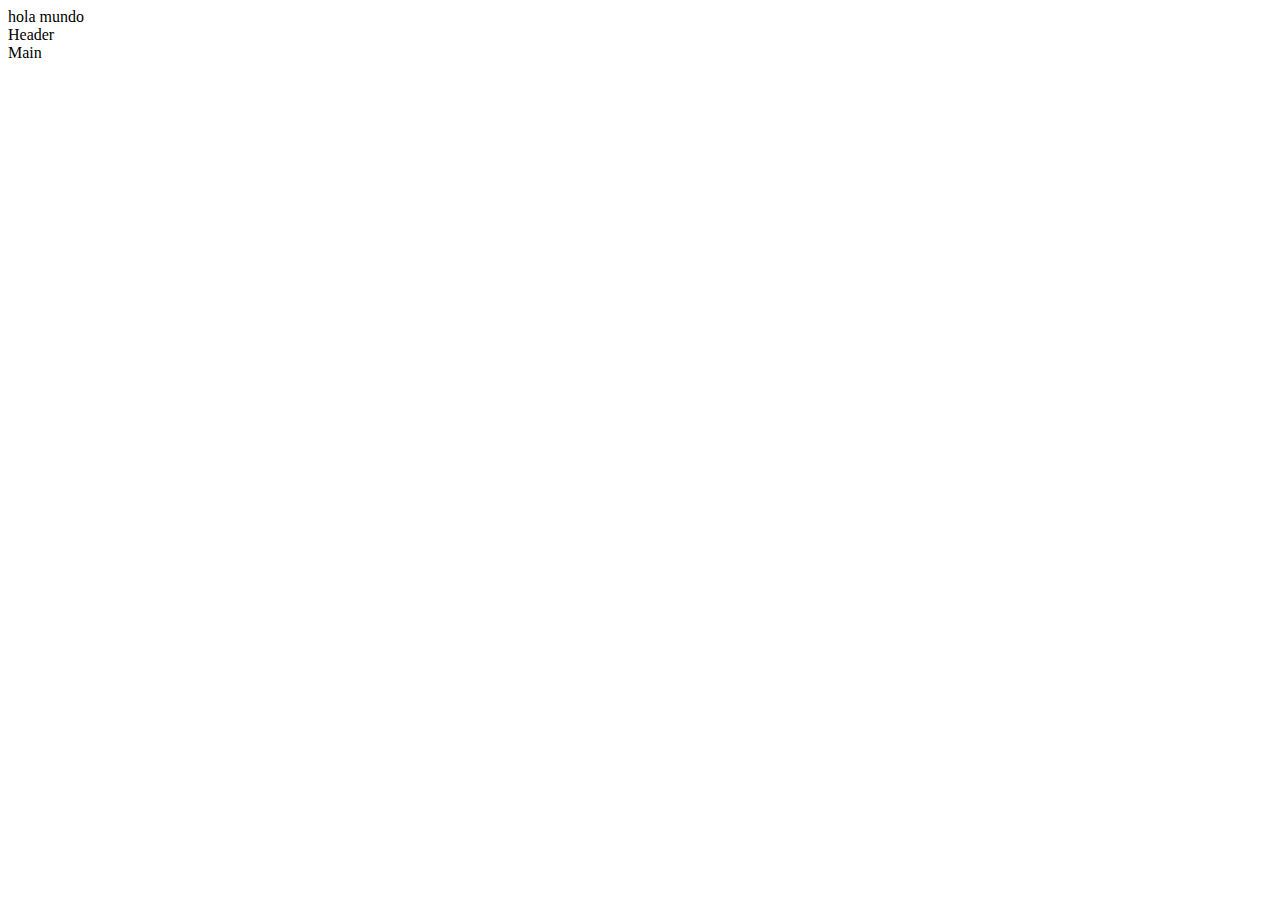
==== docs/index.html @ 6add067d "Head HTML ok" ====
<!DOCTYPE html>
<html lang="es">
    
    <head>
        <meta charset="UTF-8">
        <title>Anonymous proxy</title>
        <meta name="viewport" content="width=device-width, initial-scale=1">
        <link href="https://fonts.googleapis.com/css?family=Roboto" rel="stylesheet">
        <link rel="stylesheet" href="assets/scss/main.scss">
    </head>
    
    <body>
        <div class="page">hola mundo
            <header class="page__header">Header</header>
            <main class="page__main">Main</main>
        </div>
    </body>

</html>
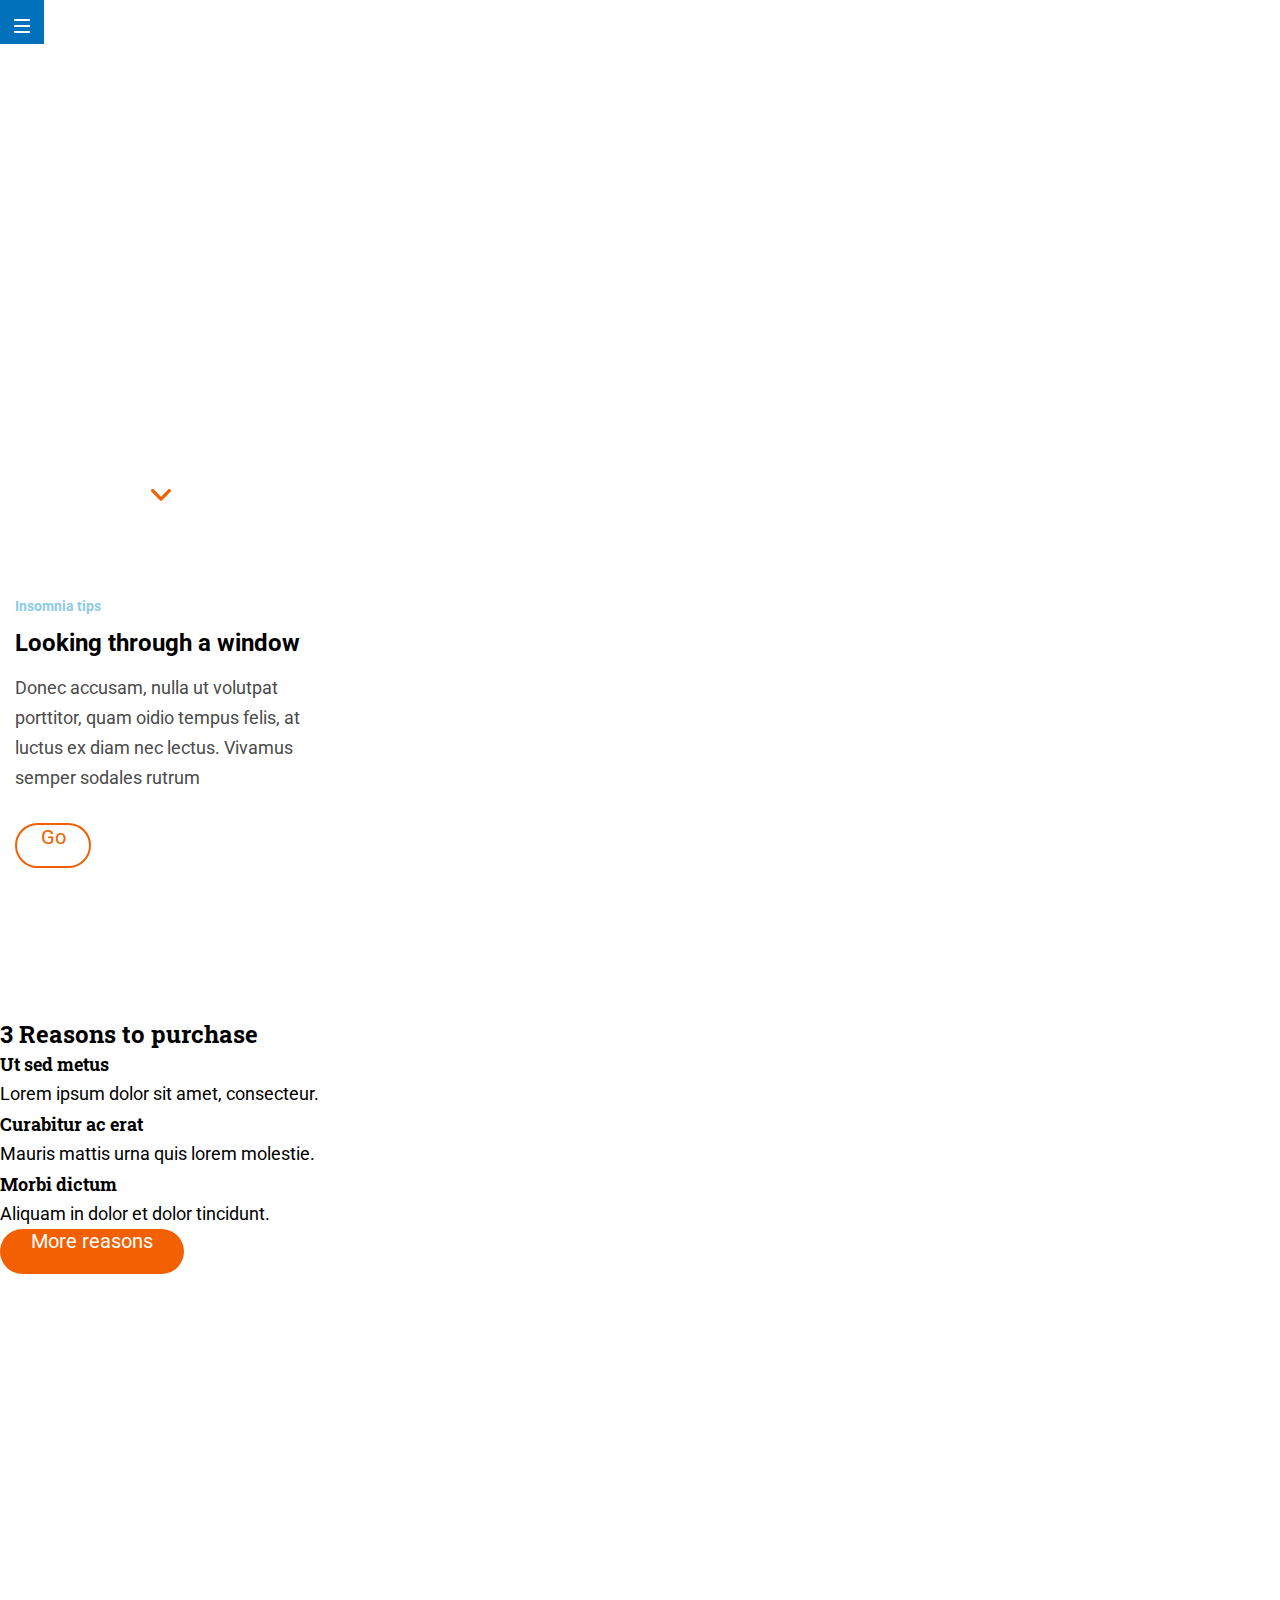
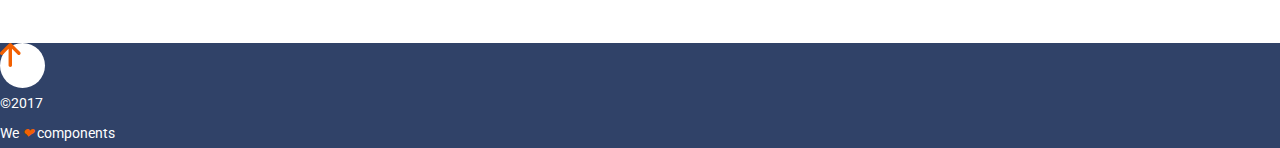
==== commit d133ff63: "Add styles footer without justify content" ====
--- a/docs/index.html
+++ b/docs/index.html
@@ -1,18 +1,79 @@
 <!DOCTYPE html>
-<html lang="es">
+<html lang="en">
     
     <head>
         <meta charset="UTF-8">
         <title>Anonymous proxy</title>
         <meta name="viewport" content="width=device-width, initial-scale=1">
-        <link href="https://fonts.googleapis.com/css?family=Roboto" rel="stylesheet">
-        <link rel="stylesheet" href="assets/scss/main.scss">
+        <link href="https://fonts.googleapis.com/css?family=Roboto|Roboto+Slab"
+        rel="stylesheet">
+        <link rel="stylesheet" href="assets/css/main.css">
     </head>
     
     <body>
-        <div class="page">hola mundo
-            <header class="page__header">Header</header>
-            <main class="page__main">Main</main>
+        <div class="page">
+            <header class="page__header">
+                <div class="buttom_menu"> <a class="link-menu" href=""><img class="image_menu" src="assets/images/ico-menu.svg" alt="Icono de menú">
+    </a>
+
+                </div>
+                <div class="title_web">
+                     <h1 class="principal_title">Anonymous proxy</h1>
+
+                    <p class="principal_paragraph">In hac habitasse platea dictumst.</p>
+                    <div class="arrow_continue"> <a class="link_bottom" href=""><img src="assets/images/ico-scroll-down.svg" alt="Icono de scroll para abajo"></a>
+
+                    </div>
+                </div>
+            </header>
+            <main class="page__main">
+                <div class="container_section_1">
+                    <article>
+                         <h3 class="little_title">Insomnia tips</h3>
+
+                         <h2 class="main_title_article">Looking through a window</h2>
+
+                        <p class="description">Donec accusam, nulla ut volutpat porttitor, quam oidio tempus felis, at
+                            luctus ex diam nec lectus. Vivamus semper sodales rutrum</p>
+                    </article> <a class="go_buttom" href="">Go</a>
+
+                </div>
+                <div class="container_section_2">
+                    <section>
+                         <h2 class="title_section_2">3 Reasons to purchase</h2>
+
+                        <ul>
+                            <li>
+                                 <h3 class="title_reason">Ut sed metus</h3>
+
+                                <p class="reason">Lorem ipsum dolor sit amet, consecteur.</p>
+                            </li>
+                            <li>
+                                 <h3 class="title_reason">Curabitur ac erat</h3>
+
+                                <p class="reason">Mauris mattis urna quis lorem molestie.</p>
+                            </li>
+                            <li>
+                                 <h3 class="title_reason">Morbi dictum</h3>
+
+                                <p class="reason">Aliquam in dolor et dolor tincidunt.</p>
+                            </li>
+                        </ul>
+                    </section>
+                    <div class="container_link_reasons"> <a class="link_reasons" href="">More reasons</a>
+
+                    </div>
+                </div>
+            </main>
+            <footer class="page_footer">
+                <div class="arrow_bottom"> <a href=""><img src="assets/images/ico-arrow.svg" alt="arrow to top"></a>
+
+                </div>
+                <div class="container_text_footer">
+                    <p class="text_footer">&copy;2017</p>
+                    <p class="text_footer">We <em class="heart"> &#x2764;</em> components</p>
+                </div>
+            </footer>
         </div>
     </body>
 
--- a/docs/assets/css/main.css
+++ b/docs/assets/css/main.css
@@ -0,0 +1 @@
+.page__header {background-image: url("/assets/images/cover.jpg");background-size: cover;width: 100%;height: 568px;}.buttom_menu {height: 44px;width: 44px;background-color: #0271bc;position: absolute;left: 0;top: 0;text-align: center;padding-top: 14px;}.image_menu {height: 14px;width: 16px;}.title_web {display: -webkit-box;display: -ms-flexbox;display: flex;-webkit-box-orient: vertical;-webkit-box-direction: normal;-ms-flex-direction: column;flex-direction: column;-webkit-box-pack: end;-ms-flex-pack: end;justify-content: flex-end;height: 100%;width: 290px;text-align: center;}.principal_title {color: #fff;font-size: 42px;font-weight: bold;line-height: 55px;text-transform: uppercase;padding: 0 15px;}.principal_paragraph {color: #fff;font-size: 16px;font-weight: regular;padding: 0 15px;}.arrow_continue {background-color: #fff;border-radius: 50%;width: 45px;height: 45px;margin: 53px 137px 53px 138px;}.link_bottom {display: inline-block;padding-top: 12px;}.container_section_1 {display: -webkit-box;display: -ms-flexbox;display: flex;-webkit-box-orient: vertical;-webkit-box-direction: normal;-ms-flex-direction: column;flex-direction: column;text-align: left;margin-top: 30px;margin-bottom: 45px;padding: 0 15px;height: 376px;width: 320px;}.little_title {color: #8ccbea;font-size: 14px;font-weight: regular;height: 30px;width: 90px;}.main_title_article {color: #000;font-size: 24px;line-height: 30px;font-weight: bold;padding-bottom: 15px;}.description {color: #4a4a4a;font-size: 18px;line-height: 30px;font-weight: regular;}.go_buttom {text-decoration: none;color: #f26002;border: 2px solid #f26002;border-radius: 22.5px;width: 76px;height: 45px;text-align: center;margin-top: 30px;}.container_section_2 {width: 320px;height: 624px;}.title_section_2 {font-family: "Roboto Slab",serif;color: #000;font-size: 24px;font-weight: bold;line-height: 30px;}.title_reason {font-family: "Roboto Slab",serif;color: #000;font-size: 18px;font-weight: bold;line-height: 30px;}.reason {font-family: "Roboto",sans-serif;color: #000;font-size: 18px;line-height: 30px;font-weight: regular;}.container_link_reasons {width: 184px;height: 45px;border-radius: 22.5px;background-color: #f26002;text-align: center;}.link_reasons {text-decoration: none;color: #fff;font-family: "Roboto",sans-serif;font-size: 20px;font-weight: medium;}.page_footer {max-height: 128px;background-color: #304268;}.arrow_bottom {background-color: #fff;height: 45px;width: 45px;border-radius: 50%;}.container_text_footer {display: -webkit-box;display: -ms-flexbox;display: flex;-webkit-box-orient: vertical;-webkit-box-direction: normal;-ms-flex-direction: column;flex-direction: column;-ms-flex-line-pack: center;align-content: center;}.text_footer {color: #fff;font-family: "Roboto",sans-serif;font-size: 14px;line-height: 30px;}.heart {text-decoration: none;color: #f26002;}* {-webkit-box-sizing: border-box;box-sizing: border-box;margin: 0;padding: 0;}body {background-color: white;color: black;font-size: 20px;font-family: "Roboto",sans-serif;font-weight: normal;}
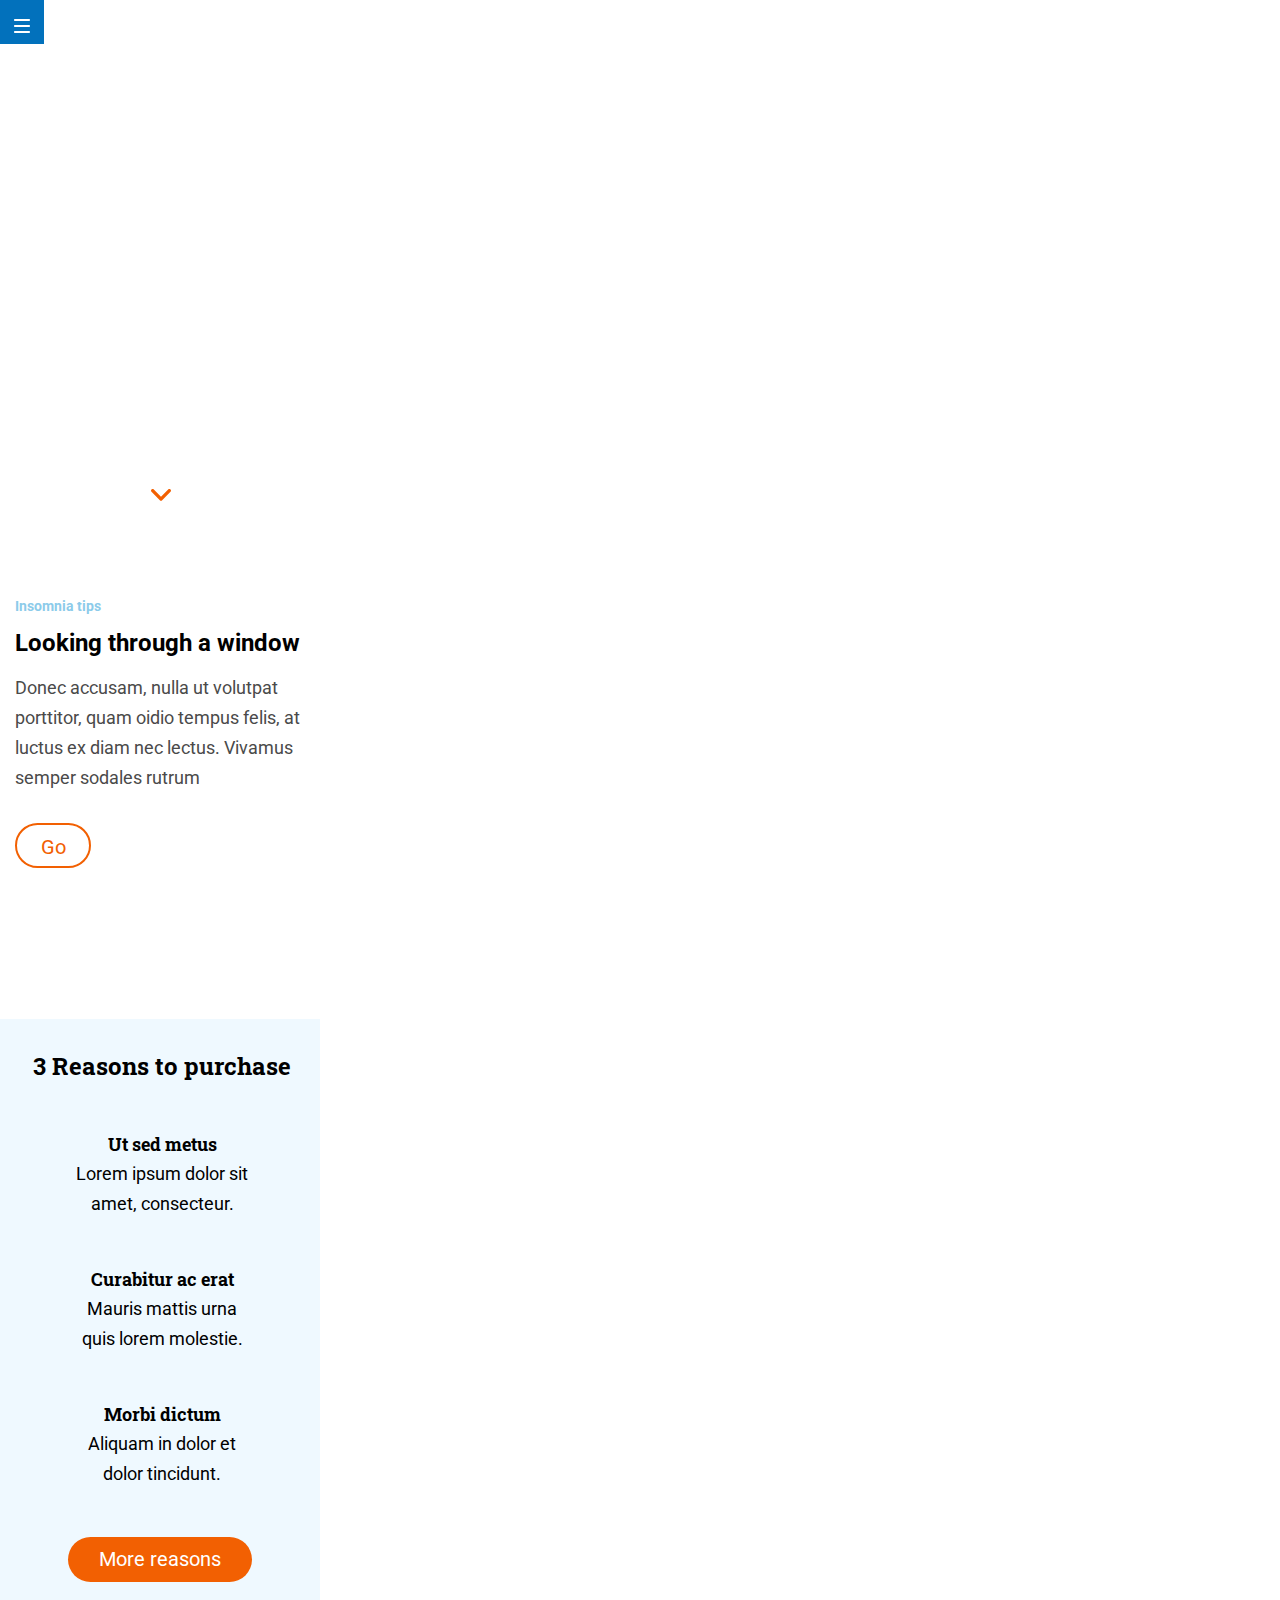
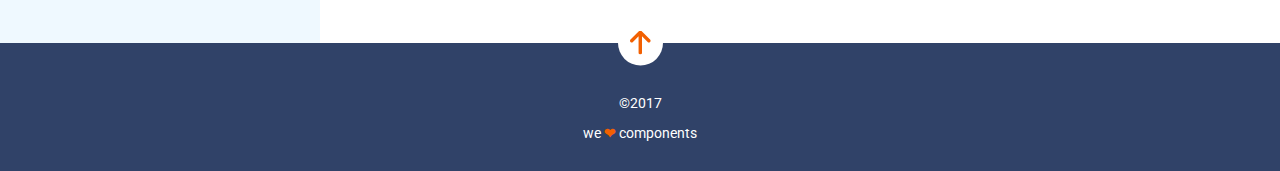
==== commit 920d31e6: "Tablet version with anormal main but ok footer and header" ====
--- a/docs/index.html
+++ b/docs/index.html
@@ -12,8 +12,8 @@
     
     <body>
         <div class="page">
-            <header class="page__header">
-                <div class="buttom_menu"> <a class="link-menu" href=""><img class="image_menu" src="assets/images/ico-menu.svg" alt="Icono de menú">
+            <header id="top" class="page__header">
+                <div class="buttom_menu"> <a class="link-menu" href="#main"><img class="image_menu" src="assets/images/ico-menu.svg" alt="Icono de menú">
     </a>
 
                 </div>
@@ -26,7 +26,7 @@
                     </div>
                 </div>
             </header>
-            <main class="page__main">
+            <main id="main" class="page__main">
                 <div class="container_section_1">
                     <article>
                          <h3 class="little_title">Insomnia tips</h3>
@@ -35,43 +35,43 @@
 
                         <p class="description">Donec accusam, nulla ut volutpat porttitor, quam oidio tempus felis, at
                             luctus ex diam nec lectus. Vivamus semper sodales rutrum</p>
-                    </article> <a class="go_buttom" href="">Go</a>
+                    </article>
+                    <div class="go_buttom"> <a class="go_link" href="">Go</a>
 
+                    </div>
                 </div>
-                <div class="container_section_2">
-                    <section>
-                         <h2 class="title_section_2">3 Reasons to purchase</h2>
+                <section class="container_section_2">
+                     <h2 class="title_section_2">3 Reasons to purchase</h2>
 
-                        <ul>
-                            <li>
-                                 <h3 class="title_reason">Ut sed metus</h3>
+                    <ul class="list">
+                        <li class="item">
+                             <h3 class="title_reason">Ut sed metus</h3>
 
-                                <p class="reason">Lorem ipsum dolor sit amet, consecteur.</p>
-                            </li>
-                            <li>
-                                 <h3 class="title_reason">Curabitur ac erat</h3>
+                            <p class="reason">Lorem ipsum dolor sit amet, consecteur.</p>
+                        </li>
+                        <li class="item">
+                             <h3 class="title_reason">Curabitur ac erat</h3>
 
-                                <p class="reason">Mauris mattis urna quis lorem molestie.</p>
-                            </li>
-                            <li>
-                                 <h3 class="title_reason">Morbi dictum</h3>
+                            <p class="reason">Mauris mattis urna quis lorem molestie.</p>
+                        </li>
+                        <li class="item">
+                             <h3 class="title_reason">Morbi dictum</h3>
 
-                                <p class="reason">Aliquam in dolor et dolor tincidunt.</p>
-                            </li>
-                        </ul>
-                    </section>
+                            <p class="reason">Aliquam in dolor et dolor tincidunt.</p>
+                        </li>
+                    </ul>
                     <div class="container_link_reasons"> <a class="link_reasons" href="">More reasons</a>
 
                     </div>
-                </div>
+                </section>
             </main>
             <footer class="page_footer">
-                <div class="arrow_bottom"> <a href=""><img src="assets/images/ico-arrow.svg" alt="arrow to top"></a>
+                <div class="arrow_bottom"> <a href="#top"><img src="assets/images/ico-arrow.svg" alt="arrow to top"></a>
 
                 </div>
                 <div class="container_text_footer">
                     <p class="text_footer">&copy;2017</p>
-                    <p class="text_footer">We <em class="heart"> &#x2764;</em> components</p>
+                    <p class="text_footer">we <strong class="heart"> &#x2764;</strong> components</p>
                 </div>
             </footer>
         </div>
--- a/docs/assets/css/main.css
+++ b/docs/assets/css/main.css
@@ -1 +1 @@
-.page__header {background-image: url("/assets/images/cover.jpg");background-size: cover;width: 100%;height: 568px;}.buttom_menu {height: 44px;width: 44px;background-color: #0271bc;position: absolute;left: 0;top: 0;text-align: center;padding-top: 14px;}.image_menu {height: 14px;width: 16px;}.title_web {display: -webkit-box;display: -ms-flexbox;display: flex;-webkit-box-orient: vertical;-webkit-box-direction: normal;-ms-flex-direction: column;flex-direction: column;-webkit-box-pack: end;-ms-flex-pack: end;justify-content: flex-end;height: 100%;width: 290px;text-align: center;}.principal_title {color: #fff;font-size: 42px;font-weight: bold;line-height: 55px;text-transform: uppercase;padding: 0 15px;}.principal_paragraph {color: #fff;font-size: 16px;font-weight: regular;padding: 0 15px;}.arrow_continue {background-color: #fff;border-radius: 50%;width: 45px;height: 45px;margin: 53px 137px 53px 138px;}.link_bottom {display: inline-block;padding-top: 12px;}.container_section_1 {display: -webkit-box;display: -ms-flexbox;display: flex;-webkit-box-orient: vertical;-webkit-box-direction: normal;-ms-flex-direction: column;flex-direction: column;text-align: left;margin-top: 30px;margin-bottom: 45px;padding: 0 15px;height: 376px;width: 320px;}.little_title {color: #8ccbea;font-size: 14px;font-weight: regular;height: 30px;width: 90px;}.main_title_article {color: #000;font-size: 24px;line-height: 30px;font-weight: bold;padding-bottom: 15px;}.description {color: #4a4a4a;font-size: 18px;line-height: 30px;font-weight: regular;}.go_buttom {text-decoration: none;color: #f26002;border: 2px solid #f26002;border-radius: 22.5px;width: 76px;height: 45px;text-align: center;margin-top: 30px;}.container_section_2 {width: 320px;height: 624px;}.title_section_2 {font-family: "Roboto Slab",serif;color: #000;font-size: 24px;font-weight: bold;line-height: 30px;}.title_reason {font-family: "Roboto Slab",serif;color: #000;font-size: 18px;font-weight: bold;line-height: 30px;}.reason {font-family: "Roboto",sans-serif;color: #000;font-size: 18px;line-height: 30px;font-weight: regular;}.container_link_reasons {width: 184px;height: 45px;border-radius: 22.5px;background-color: #f26002;text-align: center;}.link_reasons {text-decoration: none;color: #fff;font-family: "Roboto",sans-serif;font-size: 20px;font-weight: medium;}.page_footer {max-height: 128px;background-color: #304268;}.arrow_bottom {background-color: #fff;height: 45px;width: 45px;border-radius: 50%;}.container_text_footer {display: -webkit-box;display: -ms-flexbox;display: flex;-webkit-box-orient: vertical;-webkit-box-direction: normal;-ms-flex-direction: column;flex-direction: column;-ms-flex-line-pack: center;align-content: center;}.text_footer {color: #fff;font-family: "Roboto",sans-serif;font-size: 14px;line-height: 30px;}.heart {text-decoration: none;color: #f26002;}* {-webkit-box-sizing: border-box;box-sizing: border-box;margin: 0;padding: 0;}body {background-color: white;color: black;font-size: 20px;font-family: "Roboto",sans-serif;font-weight: normal;}
+.page__header {background-image: url("/assets/images/cover.jpg");background-size: cover;width: 100%;height: 568px;}.buttom_menu {height: 44px;width: 44px;background-color: #0271bc;position: fixed;z-index: 1;left: 0;top: 0;text-align: center;padding-top: 14px;}.image_menu {height: 14px;width: 16px;}.title_web {display: -webkit-box;display: -ms-flexbox;display: flex;-webkit-box-orient: vertical;-webkit-box-direction: normal;-ms-flex-direction: column;flex-direction: column;-webkit-box-pack: end;-ms-flex-pack: end;justify-content: flex-end;height: 100%;width: 290px;text-align: center;}.principal_title {color: #fff;font-size: 42px;font-weight: bold;line-height: 55px;text-transform: uppercase;padding: 0 15px;}.principal_paragraph {color: #fff;font-size: 16px;font-weight: regular;padding: 0 15px;}.arrow_continue {background-color: #fff;border-radius: 50%;width: 45px;height: 45px;margin: 53px 137px 53px 138px;}.link_bottom {display: inline-block;padding-top: 12px;}.container_section_2 {display: grid;grid-template-rows: repeat(3, auto);grid-template-columns: 1fr;-webkit-box-align: center;-ms-flex-align: center;align-items: center;}.title_section_2 {display: inline-block;grid-row: 1 / 2;}.list {grid-row: 2 / 3;}.container_link_reasons {grid-row: 3 / 4;}.container_section_1 {display: -webkit-box;display: -ms-flexbox;display: flex;-webkit-box-orient: vertical;-webkit-box-direction: normal;-ms-flex-direction: column;flex-direction: column;text-align: left;margin-top: 30px;margin-bottom: 45px;padding: 0 15px;height: 376px;width: 320px;}.little_title {color: #8ccbea;font-size: 14px;font-weight: regular;height: 30px;}.main_title_article {color: #000;font-size: 24px;line-height: 30px;font-weight: bold;padding-bottom: 15px;}.description {color: #4a4a4a;font-size: 18px;line-height: 30px;font-weight: regular;}.go_buttom {text-decoration: none;border: 2px solid #f26002;border-radius: 22.5px;width: 76px;height: 45px;text-align: center;margin-top: 30px;padding-top: 10px;}.go_link {text-decoration: none;color: #f26002;}.container_section_2 {width: 320px;min-height: 624px;background-color: #eff9ff;}.title_section_2 {font-family: "Roboto Slab",serif;color: #000;font-size: 24px;font-weight: bold;line-height: 30px;padding: 30px 15px 0 15px;text-align: center;}.item {margin: 45px 70px 0 70px;text-align: center;list-style-type: none;}.title_reason {font-family: "Roboto Slab",serif;color: #000;font-size: 18px;font-weight: bold;line-height: 30px;width: 184px;height: 30px;}.reason {font-family: "Roboto",sans-serif;color: #000;font-size: 18px;line-height: 30px;font-weight: regular;}.container_link_reasons {width: 184px;height: 45px;border-radius: 22.5px;background-color: #f26002;text-align: center;padding-top: 10px;margin: 45px 68px 60px 68px;}.link_reasons {text-decoration: none;color: #fff;font-family: "Roboto",sans-serif;font-size: 20px;font-weight: medium;}.page_footer {min-height: 128px;background-color: #304268;display: -webkit-box;display: -ms-flexbox;display: flex;-webkit-box-orient: vertical;-webkit-box-direction: normal;-ms-flex-direction: column;flex-direction: column;-webkit-box-align: center;-ms-flex-align: center;align-items: center;}.arrow_bottom {background-color: #fff;height: 45px;width: 45px;border-radius: 50%;text-align: center;padding-top: 10px;position: relative;-webkit-transform: translateY(-50%);transform: translateY(-50%);}.text_footer {color: #fff;font-family: "Roboto",sans-serif;font-size: 14px;line-height: 30px;text-align: center;}.heart {text-decoration: none;color: #f26002;}.container_section_2 {display: grid;grid-template-rows: repeat(3, auto);grid-template-columns: 1fr;-webkit-box-align: center;-ms-flex-align: center;align-items: center;}.title_section_2 {display: inline-block;grid-row: 1 / 2;}.list {grid-row: 2 / 3;}.container_link_reasons {grid-row: 3 / 4;}* {-webkit-box-sizing: border-box;box-sizing: border-box;margin: 0;padding: 0;}body {background-color: white;color: black;font-size: 20px;font-family: "Roboto",sans-serif;font-weight: normal;}
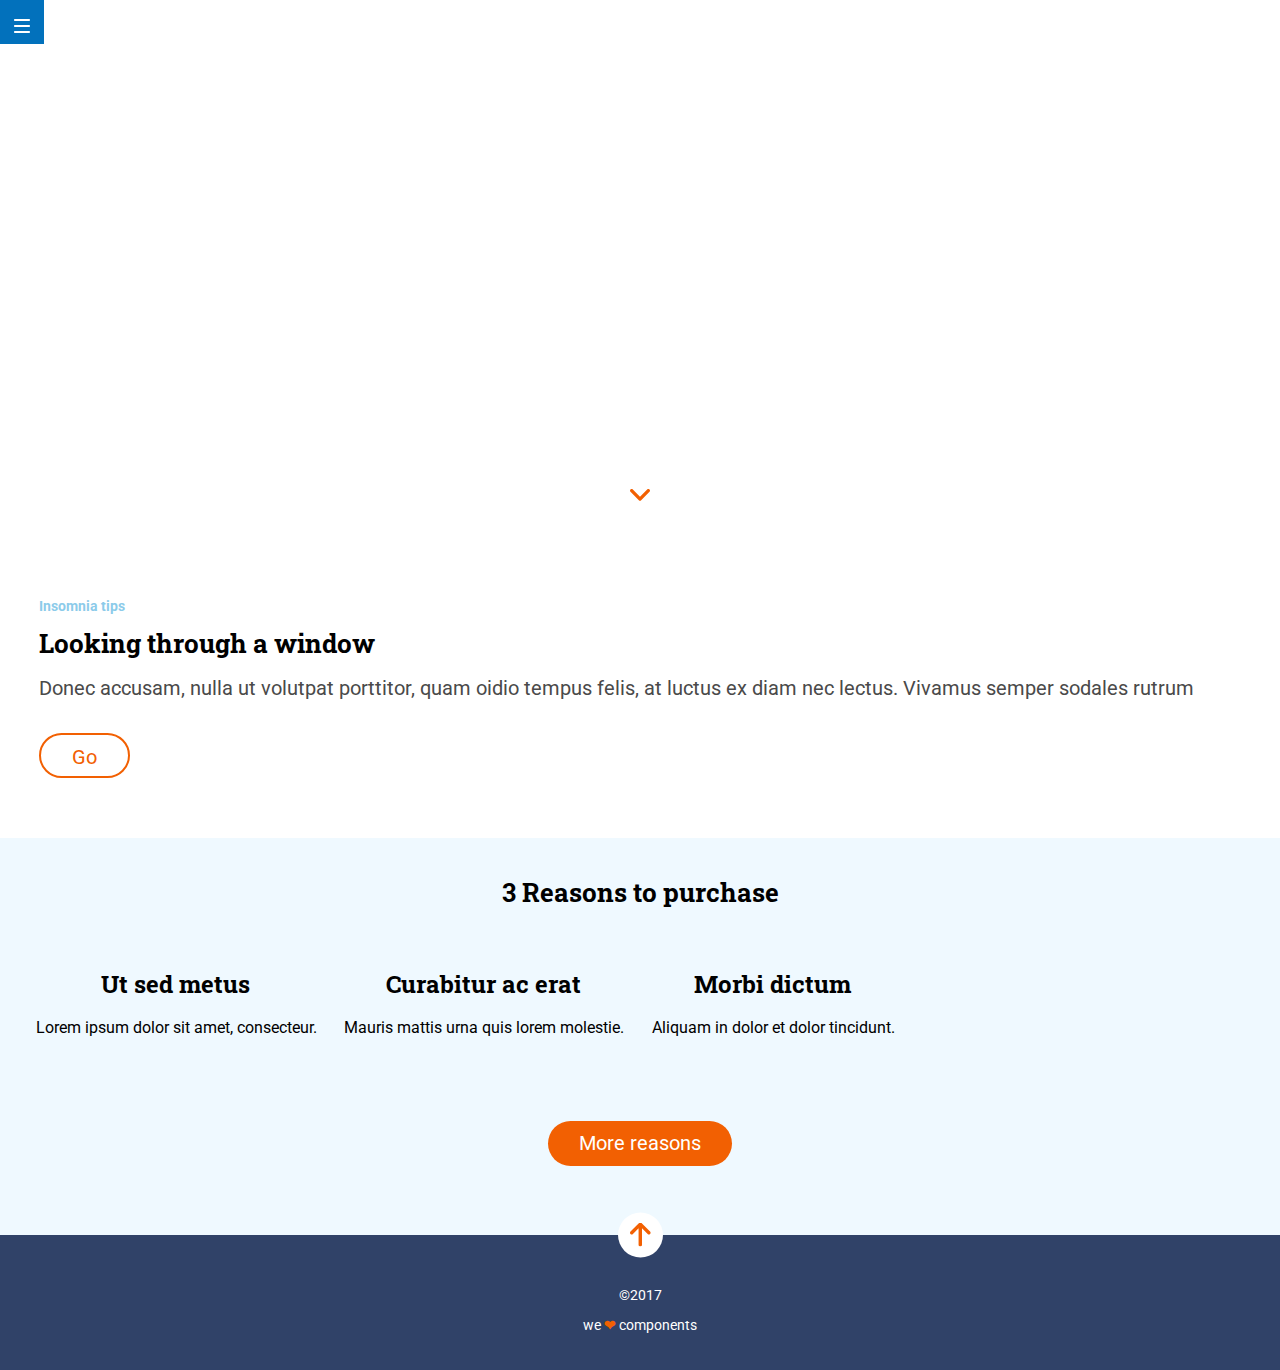
==== commit 9fae3c86: "Add new gulp docs" ====
--- a/docs/index.html
+++ b/docs/index.html
@@ -3,11 +3,11 @@
     
     <head>
         <meta charset="UTF-8">
-        <title>Anonymous proxy</title>
         <meta name="viewport" content="width=device-width, initial-scale=1">
         <link href="https://fonts.googleapis.com/css?family=Roboto|Roboto+Slab"
         rel="stylesheet">
         <link rel="stylesheet" href="assets/css/main.css">
+        <title>Anonymous proxy</title>
     </head>
     
     <body>
@@ -27,7 +27,7 @@
                 </div>
             </header>
             <main id="main" class="page__main">
-                <div class="container_section_1">
+                <section class="container_section_1">
                     <article>
                          <h3 class="little_title">Insomnia tips</h3>
 
@@ -39,7 +39,7 @@
                     <div class="go_buttom"> <a class="go_link" href="">Go</a>
 
                     </div>
-                </div>
+                </section>
                 <section class="container_section_2">
                      <h2 class="title_section_2">3 Reasons to purchase</h2>
 
--- a/docs/assets/css/main.css
+++ b/docs/assets/css/main.css
@@ -1 +1 @@
-.page__header {background-image: url("/assets/images/cover.jpg");background-size: cover;width: 100%;height: 568px;}.buttom_menu {height: 44px;width: 44px;background-color: #0271bc;position: fixed;z-index: 1;left: 0;top: 0;text-align: center;padding-top: 14px;}.image_menu {height: 14px;width: 16px;}.title_web {display: -webkit-box;display: -ms-flexbox;display: flex;-webkit-box-orient: vertical;-webkit-box-direction: normal;-ms-flex-direction: column;flex-direction: column;-webkit-box-pack: end;-ms-flex-pack: end;justify-content: flex-end;height: 100%;width: 290px;text-align: center;}.principal_title {color: #fff;font-size: 42px;font-weight: bold;line-height: 55px;text-transform: uppercase;padding: 0 15px;}.principal_paragraph {color: #fff;font-size: 16px;font-weight: regular;padding: 0 15px;}.arrow_continue {background-color: #fff;border-radius: 50%;width: 45px;height: 45px;margin: 53px 137px 53px 138px;}.link_bottom {display: inline-block;padding-top: 12px;}.container_section_2 {display: grid;grid-template-rows: repeat(3, auto);grid-template-columns: 1fr;-webkit-box-align: center;-ms-flex-align: center;align-items: center;}.title_section_2 {display: inline-block;grid-row: 1 / 2;}.list {grid-row: 2 / 3;}.container_link_reasons {grid-row: 3 / 4;}.container_section_1 {display: -webkit-box;display: -ms-flexbox;display: flex;-webkit-box-orient: vertical;-webkit-box-direction: normal;-ms-flex-direction: column;flex-direction: column;text-align: left;margin-top: 30px;margin-bottom: 45px;padding: 0 15px;height: 376px;width: 320px;}.little_title {color: #8ccbea;font-size: 14px;font-weight: regular;height: 30px;}.main_title_article {color: #000;font-size: 24px;line-height: 30px;font-weight: bold;padding-bottom: 15px;}.description {color: #4a4a4a;font-size: 18px;line-height: 30px;font-weight: regular;}.go_buttom {text-decoration: none;border: 2px solid #f26002;border-radius: 22.5px;width: 76px;height: 45px;text-align: center;margin-top: 30px;padding-top: 10px;}.go_link {text-decoration: none;color: #f26002;}.container_section_2 {width: 320px;min-height: 624px;background-color: #eff9ff;}.title_section_2 {font-family: "Roboto Slab",serif;color: #000;font-size: 24px;font-weight: bold;line-height: 30px;padding: 30px 15px 0 15px;text-align: center;}.item {margin: 45px 70px 0 70px;text-align: center;list-style-type: none;}.title_reason {font-family: "Roboto Slab",serif;color: #000;font-size: 18px;font-weight: bold;line-height: 30px;width: 184px;height: 30px;}.reason {font-family: "Roboto",sans-serif;color: #000;font-size: 18px;line-height: 30px;font-weight: regular;}.container_link_reasons {width: 184px;height: 45px;border-radius: 22.5px;background-color: #f26002;text-align: center;padding-top: 10px;margin: 45px 68px 60px 68px;}.link_reasons {text-decoration: none;color: #fff;font-family: "Roboto",sans-serif;font-size: 20px;font-weight: medium;}.page_footer {min-height: 128px;background-color: #304268;display: -webkit-box;display: -ms-flexbox;display: flex;-webkit-box-orient: vertical;-webkit-box-direction: normal;-ms-flex-direction: column;flex-direction: column;-webkit-box-align: center;-ms-flex-align: center;align-items: center;}.arrow_bottom {background-color: #fff;height: 45px;width: 45px;border-radius: 50%;text-align: center;padding-top: 10px;position: relative;-webkit-transform: translateY(-50%);transform: translateY(-50%);}.text_footer {color: #fff;font-family: "Roboto",sans-serif;font-size: 14px;line-height: 30px;text-align: center;}.heart {text-decoration: none;color: #f26002;}.container_section_2 {display: grid;grid-template-rows: repeat(3, auto);grid-template-columns: 1fr;-webkit-box-align: center;-ms-flex-align: center;align-items: center;}.title_section_2 {display: inline-block;grid-row: 1 / 2;}.list {grid-row: 2 / 3;}.container_link_reasons {grid-row: 3 / 4;}* {-webkit-box-sizing: border-box;box-sizing: border-box;margin: 0;padding: 0;}body {background-color: white;color: black;font-size: 20px;font-family: "Roboto",sans-serif;font-weight: normal;}
+.page__header {background-image: url("/assets/images/cover.jpg");background-size: cover;min-width: 100vw;height: 568px;}.buttom_menu {height: 44px;width: 44px;background-color: #0271bc;position: fixed;z-index: 1;left: 0;top: 0;text-align: center;padding-top: 14px;}.image_menu {height: 14px;width: 16px;}.title_web {display: -webkit-box;display: -ms-flexbox;display: flex;-webkit-box-orient: vertical;-webkit-box-direction: normal;-ms-flex-direction: column;flex-direction: column;-webkit-box-pack: end;-ms-flex-pack: end;justify-content: flex-end;-webkit-box-align: center;-ms-flex-align: center;align-items: center;height: 100%;width: 100%;text-align: center;}.principal_title {color: #fff;font-family: "Roboto Slab",serif;font-size: 42px;font-weight: bold;line-height: 55px;text-transform: uppercase;padding: 0 15px;}.principal_paragraph {display: inline-block;color: #fff;font-family: "Roboto",sans-serif;font-size: 16px;font-weight: regular;padding: 0 15px;margin: 10px 0 45px 0;}.arrow_continue {background-color: #fff;border-radius: 50%;width: 45px;height: 45px;margin-bottom: 53px;}.link_bottom {display: inline-block;padding-top: 12px;}.container_section_2 {display: grid;grid-template-rows: repeat(3, auto);grid-template-columns: 1fr;-webkit-box-align: center;-ms-flex-align: center;align-items: center;}.title_section_2 {display: inline-block;grid-row: 1 / 2;}.list {grid-row: 2 / 3;}.container_link_reasons {grid-row: 3 / 4;}.container_section_1 {display: -webkit-box;display: -ms-flexbox;display: flex;-webkit-box-orient: vertical;-webkit-box-direction: normal;-ms-flex-direction: column;flex-direction: column;text-align: left;margin-top: 30px;margin-bottom: 45px;padding: 0 15px;height: 376px;max-width: 100vw;}.little_title {color: #8ccbea;font-family: "Roboto",sans-serif;font-size: 14px;font-weight: regular;height: 30px;}.main_title_article {color: #000;font-family: "Roboto Slab",serif;font-size: 24px;line-height: 30px;font-weight: bold;padding-bottom: 15px;}.description {color: #4a4a4a;font-family: "Roboto",sans-serif;font-size: 18px;line-height: 30px;font-weight: regular;}.go_buttom {text-decoration: none;border: 2px solid #f26002;border-radius: 22.5px;width: 76px;height: 45px;text-align: center;margin-top: 30px;padding-top: 10px;}.go_link {text-decoration: none;color: #f26002;}.go_buttom:hover {width: 100px;height: 70px;padding-top: 20px;border: 5px solid #f26002;}.container_section_2 {max-width: 100vw;min-height: 624px;background-color: #eff9ff;}.title_section_2 {font-family: "Roboto Slab",serif;color: #000;font-size: 24px;font-weight: bold;line-height: 30px;padding: 30px 15px 0 15px;text-align: center;}.title_section_2:hover {text-decoration: underline;}.item {margin: 45px 70px 0 70px;text-align: center;list-style-type: none;}.title_reason {font-family: "Roboto Slab",serif;color: #000;font-size: 18px;font-weight: bold;line-height: 30px;}.reason {font-family: "Roboto",sans-serif;color: #000;font-size: 18px;line-height: 30px;font-weight: regular;}.container_link_reasons {border-radius: 22.5px;background-color: #f26002;text-align: center;padding-top: 10px;margin: 45px 68px 60px 68px;width: 184px;height: 45px;}.link_reasons {text-decoration: none;color: #fff;font-family: "Roboto",sans-serif;font-size: 20px;font-weight: medium;}.page_footer {min-height: 128px;background-color: #304268;display: -webkit-box;display: -ms-flexbox;display: flex;-webkit-box-orient: vertical;-webkit-box-direction: normal;-ms-flex-direction: column;flex-direction: column;-webkit-box-align: center;-ms-flex-align: center;align-items: center;}.arrow_bottom {background-color: #fff;height: 45px;width: 45px;border-radius: 50%;text-align: center;padding-top: 10px;position: relative;-webkit-transform: translateY(-50%);transform: translateY(-50%);}.container_text_footer {margin-bottom: 30px;}.text_footer {color: #fff;font-family: "Roboto",sans-serif;font-size: 14px;line-height: 30px;text-align: center;}.heart {text-decoration: none;color: #f26002;}* {-webkit-box-sizing: border-box;box-sizing: border-box;margin: 0;padding: 0;}body {background-color: white;color: black;font-size: 20px;font-family: "Roboto",sans-serif;font-weight: normal;}@media all and (min-width: 768px) {.page__header {width: 100vw;}.principal_title {font-size: 80px;line-height: 106px;}.principal_paragraph {font-size: 24px;}.container_section_1 {padding: 30px 39px 60px 39px;margin: 0;height: 100%;}.little_title {font-size: 14px;}.main_title_article {font-size: 26px;}.description {font-size: 20px;}.go_buttom {width: 91px;}.title_section_2 {font-size: 26px;}.title_reason {font-size: 24px;padding-right: 30px;}.reason {font-size: 16px;}.container_section_1,.container_section_2 {width: 100%;}.container_section_2 {min-height: 397px;}.list {display: -webkit-box;display: -ms-flexbox;display: flex;-webkit-box-orient: horizontal;-webkit-box-direction: normal;-ms-flex-direction: row;flex-direction: row;-ms-flex-line-pack: center;align-content: center;margin: 45px 40px 60px 35.7px;}.item {margin: 0;}.reason {margin-top: 14px;margin-right: 27.7px;}.container_link_reasons {margin: 0 auto 60px auto;}}
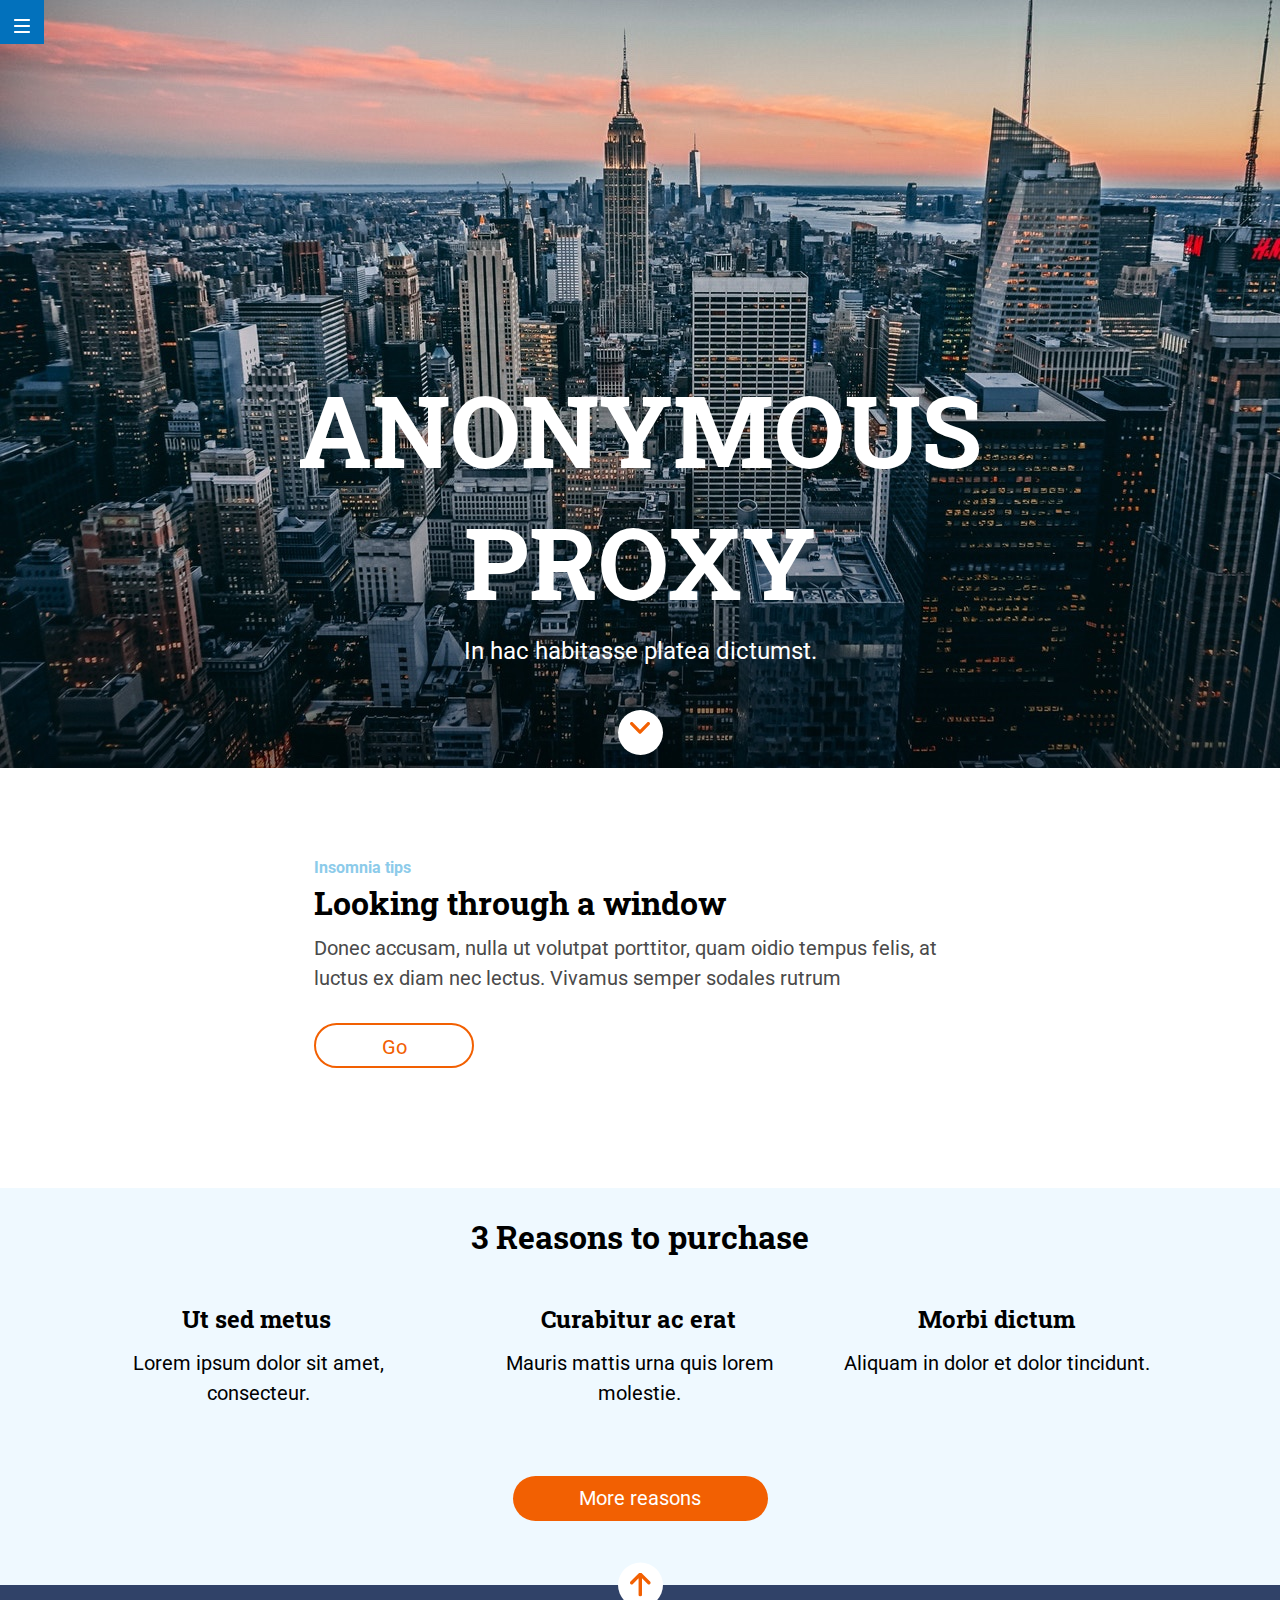
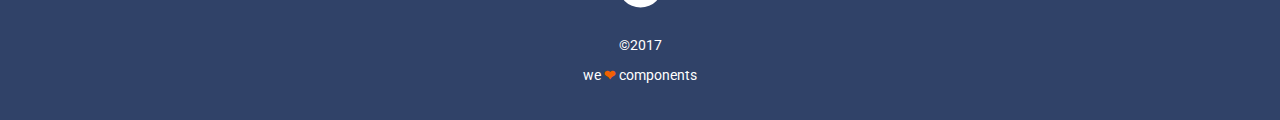
==== commit d4f6a439: "New gulp docs with version desktop" ====
--- a/docs/index.html
+++ b/docs/index.html
@@ -21,8 +21,8 @@
                      <h1 class="principal_title">Anonymous proxy</h1>
 
                     <p class="principal_paragraph">In hac habitasse platea dictumst.</p>
-                    <div class="arrow_continue"> <a class="link_bottom" href=""><img src="assets/images/ico-scroll-down.svg" alt="Icono de scroll para abajo"></a>
-
+                    <div class="arrow_continue">
+                        <img class="link_bottom" src="assets/images/ico-scroll-down.svg" alt="Icono de scroll para abajo">
                     </div>
                 </div>
             </header>
@@ -36,9 +36,7 @@
                         <p class="description">Donec accusam, nulla ut volutpat porttitor, quam oidio tempus felis, at
                             luctus ex diam nec lectus. Vivamus semper sodales rutrum</p>
                     </article>
-                    <div class="go_buttom"> <a class="go_link" href="">Go</a>
-
-                    </div>
+                    <div class="go_buttom">Go</div>
                 </section>
                 <section class="container_section_2">
                      <h2 class="title_section_2">3 Reasons to purchase</h2>
@@ -60,9 +58,7 @@
                             <p class="reason">Aliquam in dolor et dolor tincidunt.</p>
                         </li>
                     </ul>
-                    <div class="container_link_reasons"> <a class="link_reasons" href="">More reasons</a>
-
-                    </div>
+                    <div class="container_link_reasons">More reasons</div>
                 </section>
             </main>
             <footer class="page_footer">
--- a/docs/assets/css/main.css
+++ b/docs/assets/css/main.css
@@ -1 +1 @@
-.page__header {background-image: url("/assets/images/cover.jpg");background-size: cover;min-width: 100vw;height: 568px;}.buttom_menu {height: 44px;width: 44px;background-color: #0271bc;position: fixed;z-index: 1;left: 0;top: 0;text-align: center;padding-top: 14px;}.image_menu {height: 14px;width: 16px;}.title_web {display: -webkit-box;display: -ms-flexbox;display: flex;-webkit-box-orient: vertical;-webkit-box-direction: normal;-ms-flex-direction: column;flex-direction: column;-webkit-box-pack: end;-ms-flex-pack: end;justify-content: flex-end;-webkit-box-align: center;-ms-flex-align: center;align-items: center;height: 100%;width: 100%;text-align: center;}.principal_title {color: #fff;font-family: "Roboto Slab",serif;font-size: 42px;font-weight: bold;line-height: 55px;text-transform: uppercase;padding: 0 15px;}.principal_paragraph {display: inline-block;color: #fff;font-family: "Roboto",sans-serif;font-size: 16px;font-weight: regular;padding: 0 15px;margin: 10px 0 45px 0;}.arrow_continue {background-color: #fff;border-radius: 50%;width: 45px;height: 45px;margin-bottom: 53px;}.link_bottom {display: inline-block;padding-top: 12px;}.container_section_2 {display: grid;grid-template-rows: repeat(3, auto);grid-template-columns: 1fr;-webkit-box-align: center;-ms-flex-align: center;align-items: center;}.title_section_2 {display: inline-block;grid-row: 1 / 2;}.list {grid-row: 2 / 3;}.container_link_reasons {grid-row: 3 / 4;}.container_section_1 {display: -webkit-box;display: -ms-flexbox;display: flex;-webkit-box-orient: vertical;-webkit-box-direction: normal;-ms-flex-direction: column;flex-direction: column;text-align: left;margin-top: 30px;margin-bottom: 45px;padding: 0 15px;height: 376px;max-width: 100vw;}.little_title {color: #8ccbea;font-family: "Roboto",sans-serif;font-size: 14px;font-weight: regular;height: 30px;}.main_title_article {color: #000;font-family: "Roboto Slab",serif;font-size: 24px;line-height: 30px;font-weight: bold;padding-bottom: 15px;}.description {color: #4a4a4a;font-family: "Roboto",sans-serif;font-size: 18px;line-height: 30px;font-weight: regular;}.go_buttom {text-decoration: none;border: 2px solid #f26002;border-radius: 22.5px;width: 76px;height: 45px;text-align: center;margin-top: 30px;padding-top: 10px;}.go_link {text-decoration: none;color: #f26002;}.go_buttom:hover {width: 100px;height: 70px;padding-top: 20px;border: 5px solid #f26002;}.container_section_2 {max-width: 100vw;min-height: 624px;background-color: #eff9ff;}.title_section_2 {font-family: "Roboto Slab",serif;color: #000;font-size: 24px;font-weight: bold;line-height: 30px;padding: 30px 15px 0 15px;text-align: center;}.title_section_2:hover {text-decoration: underline;}.item {margin: 45px 70px 0 70px;text-align: center;list-style-type: none;}.title_reason {font-family: "Roboto Slab",serif;color: #000;font-size: 18px;font-weight: bold;line-height: 30px;}.reason {font-family: "Roboto",sans-serif;color: #000;font-size: 18px;line-height: 30px;font-weight: regular;}.container_link_reasons {border-radius: 22.5px;background-color: #f26002;text-align: center;padding-top: 10px;margin: 45px 68px 60px 68px;width: 184px;height: 45px;}.link_reasons {text-decoration: none;color: #fff;font-family: "Roboto",sans-serif;font-size: 20px;font-weight: medium;}.page_footer {min-height: 128px;background-color: #304268;display: -webkit-box;display: -ms-flexbox;display: flex;-webkit-box-orient: vertical;-webkit-box-direction: normal;-ms-flex-direction: column;flex-direction: column;-webkit-box-align: center;-ms-flex-align: center;align-items: center;}.arrow_bottom {background-color: #fff;height: 45px;width: 45px;border-radius: 50%;text-align: center;padding-top: 10px;position: relative;-webkit-transform: translateY(-50%);transform: translateY(-50%);}.container_text_footer {margin-bottom: 30px;}.text_footer {color: #fff;font-family: "Roboto",sans-serif;font-size: 14px;line-height: 30px;text-align: center;}.heart {text-decoration: none;color: #f26002;}* {-webkit-box-sizing: border-box;box-sizing: border-box;margin: 0;padding: 0;}body {background-color: white;color: black;font-size: 20px;font-family: "Roboto",sans-serif;font-weight: normal;}@media all and (min-width: 768px) {.page__header {width: 100vw;}.principal_title {font-size: 80px;line-height: 106px;}.principal_paragraph {font-size: 24px;}.container_section_1 {padding: 30px 39px 60px 39px;margin: 0;height: 100%;}.little_title {font-size: 14px;}.main_title_article {font-size: 26px;}.description {font-size: 20px;}.go_buttom {width: 91px;}.title_section_2 {font-size: 26px;}.title_reason {font-size: 24px;padding-right: 30px;}.reason {font-size: 16px;}.container_section_1,.container_section_2 {width: 100%;}.container_section_2 {min-height: 397px;}.list {display: -webkit-box;display: -ms-flexbox;display: flex;-webkit-box-orient: horizontal;-webkit-box-direction: normal;-ms-flex-direction: row;flex-direction: row;-ms-flex-line-pack: center;align-content: center;margin: 45px 40px 60px 35.7px;}.item {margin: 0;}.reason {margin-top: 14px;margin-right: 27.7px;}.container_link_reasons {margin: 0 auto 60px auto;}}
+.page__header {background-image: url("../images/cover.jpg");background-size: cover;min-width: 100vw;height: 568px;}.buttom_menu {height: 44px;width: 44px;background-color: #0271bc;position: fixed;z-index: 1;left: 0;top: 0;text-align: center;padding-top: 14px;}.image_menu {height: 14px;width: 16px;}.title_web {display: -webkit-box;display: -ms-flexbox;display: flex;-webkit-box-orient: vertical;-webkit-box-direction: normal;-ms-flex-direction: column;flex-direction: column;-webkit-box-pack: end;-ms-flex-pack: end;justify-content: flex-end;-webkit-box-align: center;-ms-flex-align: center;align-items: center;height: 100%;width: 100%;text-align: center;}.principal_title {color: #fff;font-family: "Roboto Slab",serif;font-size: 42px;font-weight: bold;line-height: 55px;text-transform: uppercase;padding: 0 15px;}.principal_paragraph {display: inline-block;color: #fff;font-family: "Roboto",sans-serif;font-size: 16px;font-weight: regular;padding: 0 15px;margin: 10px 0 45px 0;}.arrow_continue {background-color: #fff;border-radius: 50%;width: 45px;height: 45px;margin-bottom: 53px;}.link_bottom {display: inline-block;padding-top: 12px;}.container_section_2 {display: grid;grid-template-rows: repeat(3, auto);grid-template-columns: 1fr;-webkit-box-align: center;-ms-flex-align: center;align-items: center;}.title_section_2 {display: inline-block;grid-row: 1 / 2;}.list {grid-row: 2 / 3;}.container_link_reasons {grid-row: 3 / 4;}.container_section_1 {display: -webkit-box;display: -ms-flexbox;display: flex;-webkit-box-orient: vertical;-webkit-box-direction: normal;-ms-flex-direction: column;flex-direction: column;text-align: left;margin-top: 30px;margin-bottom: 45px;padding: 0 15px;height: 376px;max-width: 100vw;}.little_title {color: #8ccbea;font-family: "Roboto",sans-serif;font-size: 14px;font-weight: regular;height: 30px;}.main_title_article {color: #000;font-family: "Roboto Slab",serif;font-size: 24px;line-height: 30px;font-weight: bold;padding-bottom: 15px;}.description {color: #4a4a4a;font-family: "Roboto",sans-serif;font-size: 18px;line-height: 30px;font-weight: regular;}.go_buttom {color: #f26002;border: 2px solid #f26002;border-radius: 22.5px;width: 76px;height: 45px;text-align: center;margin-top: 30px;padding-top: 10px;}.go_buttom:hover {width: 100px;height: 70px;padding-top: 20px;border: 5px solid #f26002;}.container_section_2 {max-width: 100vw;min-height: 624px;background-color: #eff9ff;}.title_section_2 {font-family: "Roboto Slab",serif;color: #000;font-size: 24px;font-weight: bold;line-height: 30px;padding: 30px 15px 0 15px;text-align: center;}.title_section_2:hover {text-decoration: underline;}.item {margin: 45px 70px 0 70px;text-align: center;list-style-type: none;}.title_reason {font-family: "Roboto Slab",serif;color: #000;font-size: 18px;font-weight: bold;line-height: 30px;}.reason {font-family: "Roboto",sans-serif;color: #000;font-size: 18px;line-height: 30px;font-weight: regular;}.container_link_reasons {border-radius: 22.5px;background-color: #f26002;text-align: center;color: #fff;font-family: "Roboto",sans-serif;font-size: 20px;font-weight: medium;padding-top: 10px;margin: 45px 68px 60px 68px;width: 184px;height: 45px;}.page_footer {min-height: 128px;background-color: #304268;display: -webkit-box;display: -ms-flexbox;display: flex;-webkit-box-orient: vertical;-webkit-box-direction: normal;-ms-flex-direction: column;flex-direction: column;-webkit-box-align: center;-ms-flex-align: center;align-items: center;}.arrow_bottom {background-color: #fff;height: 45px;width: 45px;border-radius: 50%;text-align: center;padding-top: 10px;position: relative;-webkit-transform: translateY(-50%);transform: translateY(-50%);}.container_text_footer {margin-bottom: 30px;}.text_footer {color: #fff;font-family: "Roboto",sans-serif;font-size: 14px;line-height: 30px;text-align: center;}.heart {text-decoration: none;color: #f26002;}* {-webkit-box-sizing: border-box;box-sizing: border-box;margin: 0;padding: 0;}body {background-color: white;color: black;font-size: 20px;font-family: "Roboto",sans-serif;font-weight: normal;}@media all and (min-width: 768px) {.page__header {width: 100vw;}.principal_title {font-size: 80px;line-height: 106px;}.principal_paragraph {font-size: 24px;}.container_section_1 {padding: 30px 39px 60px 39px;margin: 0;height: 100%;}.little_title {font-size: 14px;}.main_title_article {font-size: 26px;}.description {font-size: 20px;}.go_buttom {width: 91px;}.title_section_2 {font-size: 26px;}.title_reason {font-size: 24px;padding-right: 30px;}.reason {font-size: 20px;}.container_section_1,.container_section_2 {width: 100%;}.container_section_2 {min-height: 397px;}.list {display: -webkit-box;display: -ms-flexbox;display: flex;-webkit-box-orient: horizontal;-webkit-box-direction: normal;-ms-flex-direction: row;flex-direction: row;-ms-flex-line-pack: center;align-content: center;margin: 45px 40px 60px 35.7px;}.item {margin: 0;}.reason {margin-top: 14px;margin-right: 27.7px;}.container_link_reasons {margin: 0 auto 60px auto;}}@media all and (min-width: 1200px) {.page__header {min-height: 768px;}.principal_title {font-size: 100px;line-height: 132px;max-width: 730px;}.arrow_continue {margin-bottom: 13px;}.container_section_1 {max-width: 730px;margin: 60px auto;}.little_title {font-size: 16px;}.main_title_article {font-size: 32px;}.go_buttom {width: 160px;}.title_section_2 {font-size: 32px;}.container_link_reasons {width: 255px;}.list {margin: 45px 85px 60px 81.2px;}.reason {max-width: 353.8px;max-height: 68px;}}
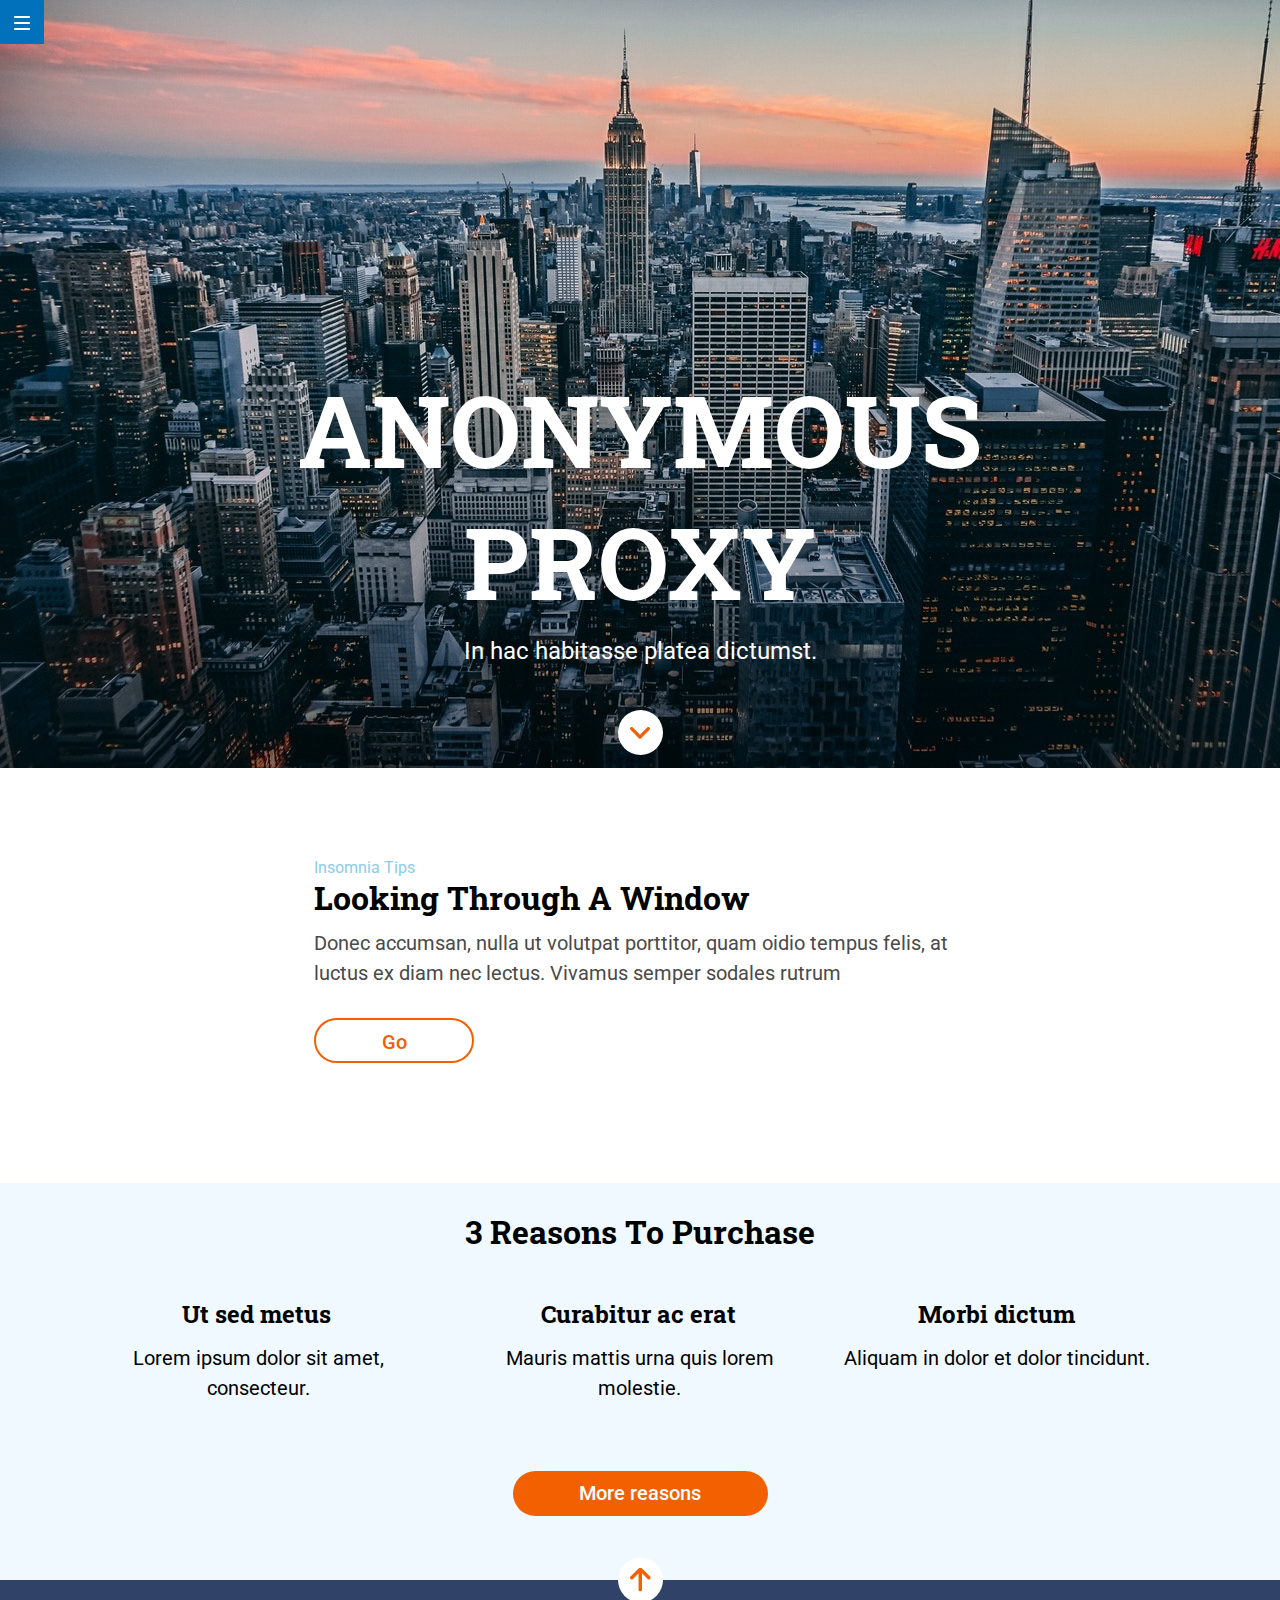
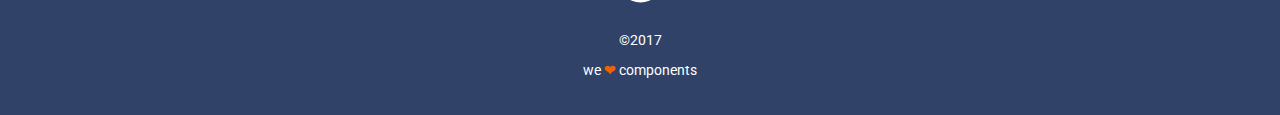
==== commit 8f0306c7: "Gulp docs until now" ====
--- a/docs/index.html
+++ b/docs/index.html
@@ -4,7 +4,7 @@
     <head>
         <meta charset="UTF-8">
         <meta name="viewport" content="width=device-width, initial-scale=1">
-        <link href="https://fonts.googleapis.com/css?family=Roboto|Roboto+Slab"
+        <link href="https://fonts.googleapis.com/css?family=Roboto+Slab:400,700|Roboto:400,500,700"
         rel="stylesheet">
         <link rel="stylesheet" href="assets/css/main.css">
         <title>Anonymous proxy</title>
@@ -33,8 +33,8 @@
 
                          <h2 class="main_title_article">Looking through a window</h2>
 
-                        <p class="description">Donec accusam, nulla ut volutpat porttitor, quam oidio tempus felis, at
-                            luctus ex diam nec lectus. Vivamus semper sodales rutrum</p>
+                        <p class="description">Donec accumsan, nulla ut volutpat porttitor, quam oidio tempus felis,
+                            at luctus ex diam nec lectus. Vivamus semper sodales rutrum</p>
                     </article>
                     <div class="go_buttom">Go</div>
                 </section>
--- a/docs/assets/css/main.css
+++ b/docs/assets/css/main.css
@@ -1 +1 @@
-.page__header {background-image: url("../images/cover.jpg");background-size: cover;min-width: 100vw;height: 568px;}.buttom_menu {height: 44px;width: 44px;background-color: #0271bc;position: fixed;z-index: 1;left: 0;top: 0;text-align: center;padding-top: 14px;}.image_menu {height: 14px;width: 16px;}.title_web {display: -webkit-box;display: -ms-flexbox;display: flex;-webkit-box-orient: vertical;-webkit-box-direction: normal;-ms-flex-direction: column;flex-direction: column;-webkit-box-pack: end;-ms-flex-pack: end;justify-content: flex-end;-webkit-box-align: center;-ms-flex-align: center;align-items: center;height: 100%;width: 100%;text-align: center;}.principal_title {color: #fff;font-family: "Roboto Slab",serif;font-size: 42px;font-weight: bold;line-height: 55px;text-transform: uppercase;padding: 0 15px;}.principal_paragraph {display: inline-block;color: #fff;font-family: "Roboto",sans-serif;font-size: 16px;font-weight: regular;padding: 0 15px;margin: 10px 0 45px 0;}.arrow_continue {background-color: #fff;border-radius: 50%;width: 45px;height: 45px;margin-bottom: 53px;}.link_bottom {display: inline-block;padding-top: 12px;}.container_section_2 {display: grid;grid-template-rows: repeat(3, auto);grid-template-columns: 1fr;-webkit-box-align: center;-ms-flex-align: center;align-items: center;}.title_section_2 {display: inline-block;grid-row: 1 / 2;}.list {grid-row: 2 / 3;}.container_link_reasons {grid-row: 3 / 4;}.container_section_1 {display: -webkit-box;display: -ms-flexbox;display: flex;-webkit-box-orient: vertical;-webkit-box-direction: normal;-ms-flex-direction: column;flex-direction: column;text-align: left;margin-top: 30px;margin-bottom: 45px;padding: 0 15px;height: 376px;max-width: 100vw;}.little_title {color: #8ccbea;font-family: "Roboto",sans-serif;font-size: 14px;font-weight: regular;height: 30px;}.main_title_article {color: #000;font-family: "Roboto Slab",serif;font-size: 24px;line-height: 30px;font-weight: bold;padding-bottom: 15px;}.description {color: #4a4a4a;font-family: "Roboto",sans-serif;font-size: 18px;line-height: 30px;font-weight: regular;}.go_buttom {color: #f26002;border: 2px solid #f26002;border-radius: 22.5px;width: 76px;height: 45px;text-align: center;margin-top: 30px;padding-top: 10px;}.go_buttom:hover {width: 100px;height: 70px;padding-top: 20px;border: 5px solid #f26002;}.container_section_2 {max-width: 100vw;min-height: 624px;background-color: #eff9ff;}.title_section_2 {font-family: "Roboto Slab",serif;color: #000;font-size: 24px;font-weight: bold;line-height: 30px;padding: 30px 15px 0 15px;text-align: center;}.title_section_2:hover {text-decoration: underline;}.item {margin: 45px 70px 0 70px;text-align: center;list-style-type: none;}.title_reason {font-family: "Roboto Slab",serif;color: #000;font-size: 18px;font-weight: bold;line-height: 30px;}.reason {font-family: "Roboto",sans-serif;color: #000;font-size: 18px;line-height: 30px;font-weight: regular;}.container_link_reasons {border-radius: 22.5px;background-color: #f26002;text-align: center;color: #fff;font-family: "Roboto",sans-serif;font-size: 20px;font-weight: medium;padding-top: 10px;margin: 45px 68px 60px 68px;width: 184px;height: 45px;}.page_footer {min-height: 128px;background-color: #304268;display: -webkit-box;display: -ms-flexbox;display: flex;-webkit-box-orient: vertical;-webkit-box-direction: normal;-ms-flex-direction: column;flex-direction: column;-webkit-box-align: center;-ms-flex-align: center;align-items: center;}.arrow_bottom {background-color: #fff;height: 45px;width: 45px;border-radius: 50%;text-align: center;padding-top: 10px;position: relative;-webkit-transform: translateY(-50%);transform: translateY(-50%);}.container_text_footer {margin-bottom: 30px;}.text_footer {color: #fff;font-family: "Roboto",sans-serif;font-size: 14px;line-height: 30px;text-align: center;}.heart {text-decoration: none;color: #f26002;}* {-webkit-box-sizing: border-box;box-sizing: border-box;margin: 0;padding: 0;}body {background-color: white;color: black;font-size: 20px;font-family: "Roboto",sans-serif;font-weight: normal;}@media all and (min-width: 768px) {.page__header {width: 100vw;}.principal_title {font-size: 80px;line-height: 106px;}.principal_paragraph {font-size: 24px;}.container_section_1 {padding: 30px 39px 60px 39px;margin: 0;height: 100%;}.little_title {font-size: 14px;}.main_title_article {font-size: 26px;}.description {font-size: 20px;}.go_buttom {width: 91px;}.title_section_2 {font-size: 26px;}.title_reason {font-size: 24px;padding-right: 30px;}.reason {font-size: 20px;}.container_section_1,.container_section_2 {width: 100%;}.container_section_2 {min-height: 397px;}.list {display: -webkit-box;display: -ms-flexbox;display: flex;-webkit-box-orient: horizontal;-webkit-box-direction: normal;-ms-flex-direction: row;flex-direction: row;-ms-flex-line-pack: center;align-content: center;margin: 45px 40px 60px 35.7px;}.item {margin: 0;}.reason {margin-top: 14px;margin-right: 27.7px;}.container_link_reasons {margin: 0 auto 60px auto;}}@media all and (min-width: 1200px) {.page__header {min-height: 768px;}.principal_title {font-size: 100px;line-height: 132px;max-width: 730px;}.arrow_continue {margin-bottom: 13px;}.container_section_1 {max-width: 730px;margin: 60px auto;}.little_title {font-size: 16px;}.main_title_article {font-size: 32px;}.go_buttom {width: 160px;}.title_section_2 {font-size: 32px;}.container_link_reasons {width: 255px;}.list {margin: 45px 85px 60px 81.2px;}.reason {max-width: 353.8px;max-height: 68px;}}
+.page__header {background-image: url("../images/cover.jpg");background-size: cover;min-width: 100vw;height: 568px;}.buttom_menu {height: 44px;width: 44px;background-color: #0271bc;position: fixed;z-index: 1;left: 0;top: 0;text-align: center;padding-top: 11px;}.image_menu {height: 14px;width: 16px;}.title_web {display: -webkit-box;display: -ms-flexbox;display: flex;-webkit-box-orient: vertical;-webkit-box-direction: normal;-ms-flex-direction: column;flex-direction: column;-webkit-box-pack: end;-ms-flex-pack: end;justify-content: flex-end;-webkit-box-align: center;-ms-flex-align: center;align-items: center;height: 100%;width: 100%;text-align: center;}.principal_title {color: #fff;font-family: "Roboto Slab",serif;font-size: 42px;font-weight: 700;line-height: 55px;text-transform: uppercase;padding: 0 15px;}.principal_paragraph {display: inline-block;color: #fff;font-family: "Roboto",sans-serif;font-size: 16px;font-weight: 400;padding: 0 15px;margin: 10px 0 45px 0;}.arrow_continue {background-color: #fff;border-radius: 50%;width: 45px;height: 45px;margin-bottom: 53px;}.link_bottom {display: inline-block;padding-top: 17px;}.container_section_2 {display: grid;grid-template-rows: repeat(3, auto);grid-template-columns: 1fr;-webkit-box-align: center;-ms-flex-align: center;align-items: center;}.title_section_2 {display: inline-block;grid-row: 1 / 2;}.list {grid-row: 2 / 3;}.container_link_reasons {grid-row: 3 / 4;}.container_section_1 {display: -webkit-box;display: -ms-flexbox;display: flex;-webkit-box-orient: vertical;-webkit-box-direction: normal;-ms-flex-direction: column;flex-direction: column;-webkit-box-pack: center;-ms-flex-pack: center;justify-content: center;text-align: left;margin-top: 30px;margin-bottom: 45px;padding: 0 15px;max-height: 376px;max-width: 100vw;}.little_title {color: #8ccbea;font-family: "Roboto",sans-serif;font-size: 14px;font-weight: 400;height: 25px;text-transform: capitalize;}.main_title_article {color: #000;font-family: "Roboto Slab",serif;font-size: 24px;line-height: 30px;font-weight: 700;padding-bottom: 15px;text-transform: capitalize;}.description {color: #4a4a4a;font-family: "Roboto",sans-serif;font-size: 18px;line-height: 30px;font-weight: 400;}.go_buttom {color: #f26002;border: 2px solid #f26002;border-radius: 22.5px;width: 76px;height: 45px;font-family: "Roboto",sans-serif;font-size: 20px;font-weight: 500;text-align: center;margin-top: 30px;padding-top: 10px;}.go_buttom:hover {border: 5px solid #f26002;}.container_section_2 {max-width: 100vw;min-height: 624px;background-color: #eff9ff;}.title_section_2 {font-family: "Roboto Slab",serif;color: #000;font-size: 24px;font-weight: 700;line-height: 30px;text-transform: capitalize;padding: 30px 15px 0 15px;text-align: center;}.title_section_2:hover {text-decoration: underline;}.item {margin: 45px 70px 0 70px;text-align: center;list-style-type: none;}.title_reason {font-family: "Roboto Slab",serif;color: #000;font-size: 18px;font-weight: 700;line-height: 30px;}.reason {font-family: "Roboto",sans-serif;color: #000;font-size: 18px;line-height: 30px;font-weight: 400;}.container_link_reasons {border-radius: 22.5px;background-color: #f26002;text-align: center;color: #fff;font-family: "Roboto",sans-serif;font-size: 20px;font-weight: 500;padding-top: 10px;margin: 45px auto 60px auto;width: 184px;height: 45px;}.page_footer {min-height: 128px;background-color: #304268;display: -webkit-box;display: -ms-flexbox;display: flex;-webkit-box-orient: vertical;-webkit-box-direction: normal;-ms-flex-direction: column;flex-direction: column;-webkit-box-align: center;-ms-flex-align: center;align-items: center;}.arrow_bottom {background-color: #fff;height: 45px;width: 45px;border-radius: 50%;text-align: center;padding-top: 10px;position: relative;-webkit-transform: translateY(-50%);transform: translateY(-50%);}.container_text_footer {margin-bottom: 30px;}.text_footer {color: #fff;font-family: "Roboto",sans-serif;font-size: 14px;line-height: 30px;text-align: center;}.heart {text-decoration: none;color: #f26002;}* {-webkit-box-sizing: border-box;box-sizing: border-box;margin: 0;padding: 0;}body {background-color: white;color: black;font-size: 20px;font-family: "Roboto",sans-serif;font-weight: normal;}@media all and (min-width: 768px) {.page__header {width: 100vw;}.principal_title {font-size: 80px;line-height: 106px;}.principal_paragraph {font-size: 24px;}.container_section_1 {padding: 30px 39px 60px 39px;margin: 0;height: 100%;}.little_title {font-size: 14px;}.main_title_article {font-size: 26px;}.description {font-size: 20px;}.go_buttom {width: 91px;}.title_section_2 {font-size: 26px;}.title_reason {font-size: 24px;padding-right: 30px;}.reason {font-size: 20px;}.container_section_1,.container_section_2 {width: 100%;}.container_section_2 {min-height: 397px;}.list {display: -webkit-box;display: -ms-flexbox;display: flex;-webkit-box-orient: horizontal;-webkit-box-direction: normal;-ms-flex-direction: row;flex-direction: row;-ms-flex-line-pack: center;align-content: center;margin: 45px 40px 60px 35.7px;}.item {margin: 0;}.reason {margin-top: 14px;margin-right: 27.7px;}.container_link_reasons {margin: 0 auto 60px auto;}}@media all and (min-width: 1200px) {.page__header {min-height: 768px;}.principal_title {font-size: 100px;line-height: 132px;max-width: 730px;}.arrow_continue {margin-bottom: 13px;}.container_section_1 {max-width: 730px;margin: 60px auto;}.little_title {font-size: 16px;}.main_title_article {font-size: 32px;}.go_buttom {width: 160px;}.title_section_2 {font-size: 32px;}.container_link_reasons {width: 255px;}.list {margin: 45px 85px 60px 81.2px;}.reason {max-width: 353.8px;max-height: 68px;}}
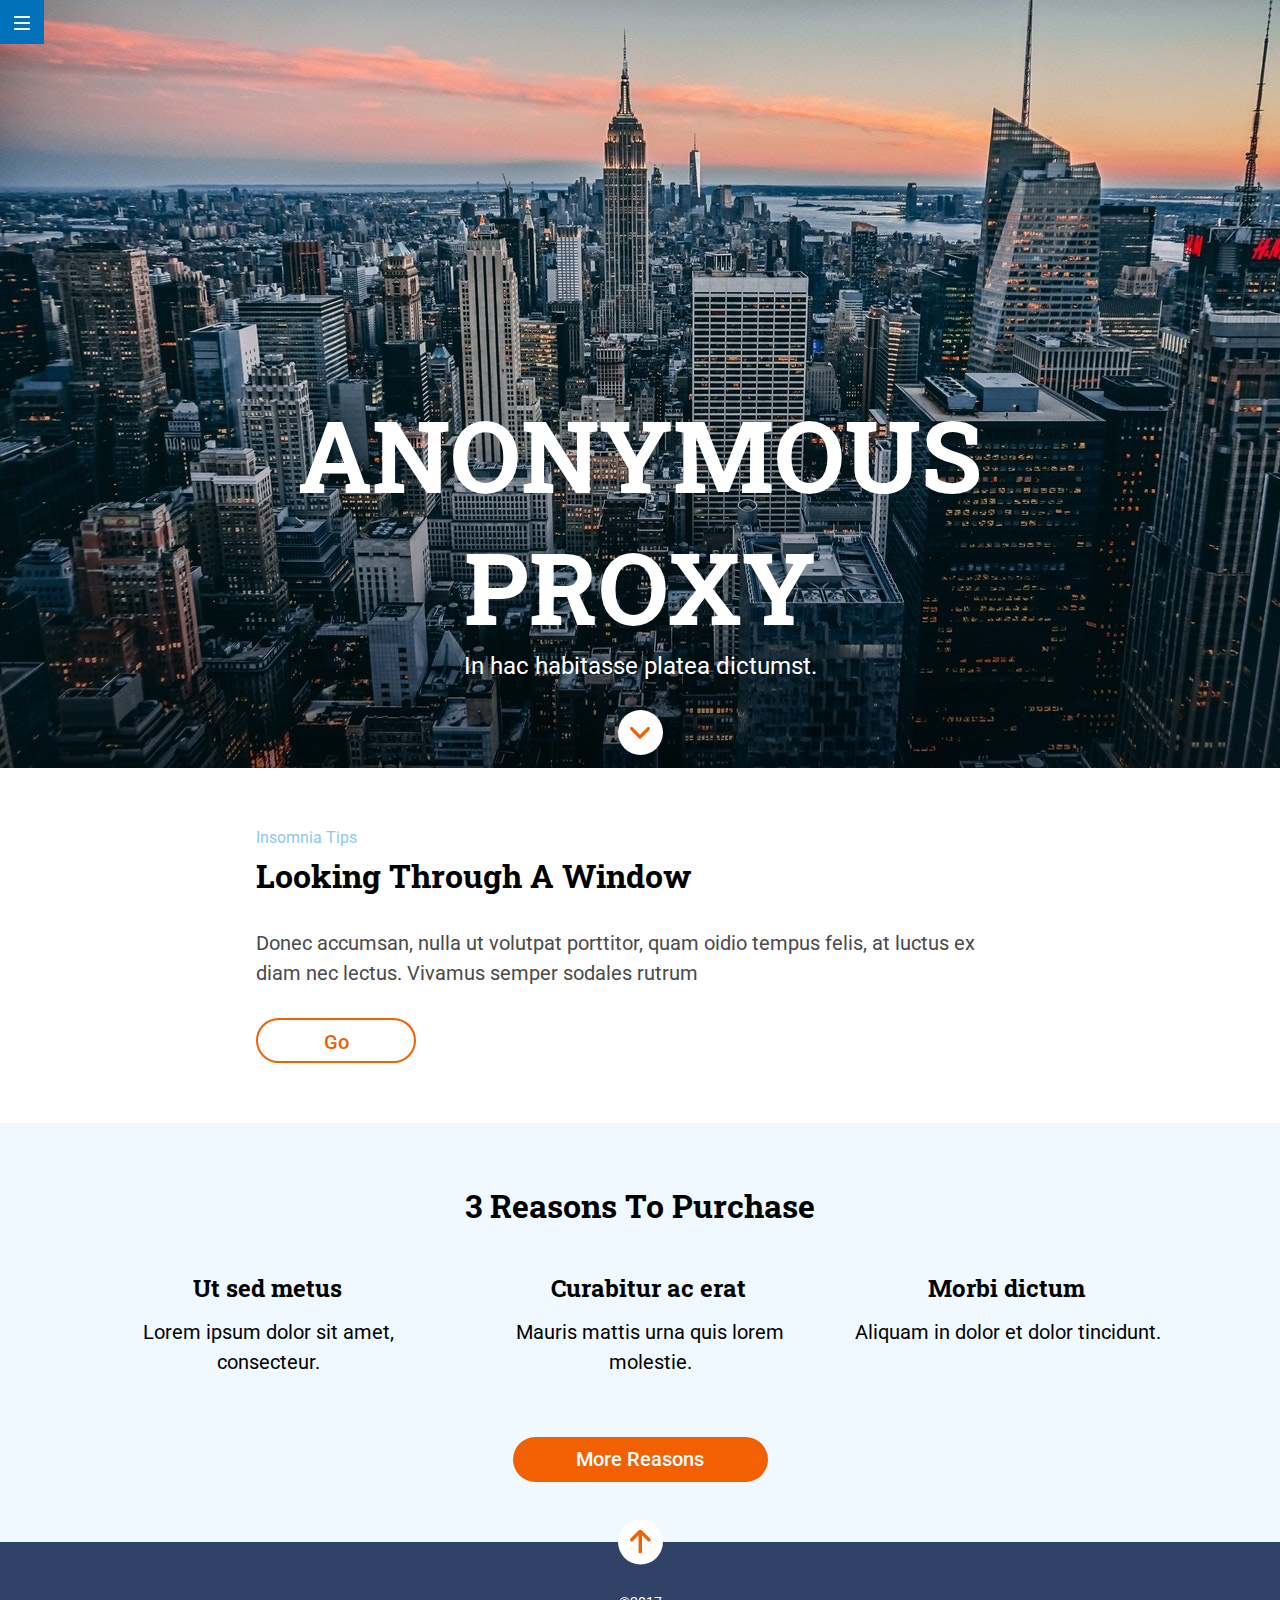
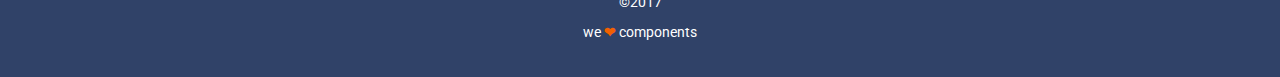
==== commit 8b008f2e: "Add animation to footer arrow" ====
--- a/docs/index.html
+++ b/docs/index.html
@@ -13,7 +13,7 @@
     <body>
         <div class="page">
             <header id="top" class="page__header">
-                <div class="buttom_menu"> <a class="link-menu" href="#main"><img class="image_menu" src="assets/images/ico-menu.svg" alt="Icono de menú">
+                <div class="buttom_menu"> <a class="link-menu" href="#anchor_main"><img class="image_menu" src="assets/images/ico-menu.svg" alt="Icono de menú">
     </a>
 
                 </div>
@@ -27,6 +27,7 @@
                 </div>
             </header>
             <main id="main" class="page__main">
+                <div id="anchor_main" class="anchor"></div>
                 <section class="container_section_1">
                     <article>
                          <h3 class="little_title">Insomnia tips</h3>
--- a/docs/assets/css/main.css
+++ b/docs/assets/css/main.css
@@ -1 +1 @@
-.page__header {background-image: url("../images/cover.jpg");background-size: cover;min-width: 100vw;height: 568px;}.buttom_menu {height: 44px;width: 44px;background-color: #0271bc;position: fixed;z-index: 1;left: 0;top: 0;text-align: center;padding-top: 11px;}.image_menu {height: 14px;width: 16px;}.title_web {display: -webkit-box;display: -ms-flexbox;display: flex;-webkit-box-orient: vertical;-webkit-box-direction: normal;-ms-flex-direction: column;flex-direction: column;-webkit-box-pack: end;-ms-flex-pack: end;justify-content: flex-end;-webkit-box-align: center;-ms-flex-align: center;align-items: center;height: 100%;width: 100%;text-align: center;}.principal_title {color: #fff;font-family: "Roboto Slab",serif;font-size: 42px;font-weight: 700;line-height: 55px;text-transform: uppercase;padding: 0 15px;}.principal_paragraph {display: inline-block;color: #fff;font-family: "Roboto",sans-serif;font-size: 16px;font-weight: 400;padding: 0 15px;margin: 10px 0 45px 0;}.arrow_continue {background-color: #fff;border-radius: 50%;width: 45px;height: 45px;margin-bottom: 53px;}.link_bottom {display: inline-block;padding-top: 17px;}.container_section_2 {display: grid;grid-template-rows: repeat(3, auto);grid-template-columns: 1fr;-webkit-box-align: center;-ms-flex-align: center;align-items: center;}.title_section_2 {display: inline-block;grid-row: 1 / 2;}.list {grid-row: 2 / 3;}.container_link_reasons {grid-row: 3 / 4;}.container_section_1 {display: -webkit-box;display: -ms-flexbox;display: flex;-webkit-box-orient: vertical;-webkit-box-direction: normal;-ms-flex-direction: column;flex-direction: column;-webkit-box-pack: center;-ms-flex-pack: center;justify-content: center;text-align: left;margin-top: 30px;margin-bottom: 45px;padding: 0 15px;max-height: 376px;max-width: 100vw;}.little_title {color: #8ccbea;font-family: "Roboto",sans-serif;font-size: 14px;font-weight: 400;height: 25px;text-transform: capitalize;}.main_title_article {color: #000;font-family: "Roboto Slab",serif;font-size: 24px;line-height: 30px;font-weight: 700;padding-bottom: 15px;text-transform: capitalize;}.description {color: #4a4a4a;font-family: "Roboto",sans-serif;font-size: 18px;line-height: 30px;font-weight: 400;}.go_buttom {color: #f26002;border: 2px solid #f26002;border-radius: 22.5px;width: 76px;height: 45px;font-family: "Roboto",sans-serif;font-size: 20px;font-weight: 500;text-align: center;margin-top: 30px;padding-top: 10px;}.go_buttom:hover {border: 5px solid #f26002;}.container_section_2 {max-width: 100vw;min-height: 624px;background-color: #eff9ff;}.title_section_2 {font-family: "Roboto Slab",serif;color: #000;font-size: 24px;font-weight: 700;line-height: 30px;text-transform: capitalize;padding: 30px 15px 0 15px;text-align: center;}.title_section_2:hover {text-decoration: underline;}.item {margin: 45px 70px 0 70px;text-align: center;list-style-type: none;}.title_reason {font-family: "Roboto Slab",serif;color: #000;font-size: 18px;font-weight: 700;line-height: 30px;}.reason {font-family: "Roboto",sans-serif;color: #000;font-size: 18px;line-height: 30px;font-weight: 400;}.container_link_reasons {border-radius: 22.5px;background-color: #f26002;text-align: center;color: #fff;font-family: "Roboto",sans-serif;font-size: 20px;font-weight: 500;padding-top: 10px;margin: 45px auto 60px auto;width: 184px;height: 45px;}.page_footer {min-height: 128px;background-color: #304268;display: -webkit-box;display: -ms-flexbox;display: flex;-webkit-box-orient: vertical;-webkit-box-direction: normal;-ms-flex-direction: column;flex-direction: column;-webkit-box-align: center;-ms-flex-align: center;align-items: center;}.arrow_bottom {background-color: #fff;height: 45px;width: 45px;border-radius: 50%;text-align: center;padding-top: 10px;position: relative;-webkit-transform: translateY(-50%);transform: translateY(-50%);}.container_text_footer {margin-bottom: 30px;}.text_footer {color: #fff;font-family: "Roboto",sans-serif;font-size: 14px;line-height: 30px;text-align: center;}.heart {text-decoration: none;color: #f26002;}* {-webkit-box-sizing: border-box;box-sizing: border-box;margin: 0;padding: 0;}body {background-color: white;color: black;font-size: 20px;font-family: "Roboto",sans-serif;font-weight: normal;}@media all and (min-width: 768px) {.page__header {width: 100vw;}.principal_title {font-size: 80px;line-height: 106px;}.principal_paragraph {font-size: 24px;}.container_section_1 {padding: 30px 39px 60px 39px;margin: 0;height: 100%;}.little_title {font-size: 14px;}.main_title_article {font-size: 26px;}.description {font-size: 20px;}.go_buttom {width: 91px;}.title_section_2 {font-size: 26px;}.title_reason {font-size: 24px;padding-right: 30px;}.reason {font-size: 20px;}.container_section_1,.container_section_2 {width: 100%;}.container_section_2 {min-height: 397px;}.list {display: -webkit-box;display: -ms-flexbox;display: flex;-webkit-box-orient: horizontal;-webkit-box-direction: normal;-ms-flex-direction: row;flex-direction: row;-ms-flex-line-pack: center;align-content: center;margin: 45px 40px 60px 35.7px;}.item {margin: 0;}.reason {margin-top: 14px;margin-right: 27.7px;}.container_link_reasons {margin: 0 auto 60px auto;}}@media all and (min-width: 1200px) {.page__header {min-height: 768px;}.principal_title {font-size: 100px;line-height: 132px;max-width: 730px;}.arrow_continue {margin-bottom: 13px;}.container_section_1 {max-width: 730px;margin: 60px auto;}.little_title {font-size: 16px;}.main_title_article {font-size: 32px;}.go_buttom {width: 160px;}.title_section_2 {font-size: 32px;}.container_link_reasons {width: 255px;}.list {margin: 45px 85px 60px 81.2px;}.reason {max-width: 353.8px;max-height: 68px;}}
+.page__header {background-image: url("../images/cover.jpg");background-size: cover;min-width: 100vw;height: 568px;}.buttom_menu {height: 44px;width: 44px;background-color: #0271bc;position: fixed;z-index: 1;left: 0;top: 0;text-align: center;padding-top: 11px;}.image_menu {height: 14px;width: 16px;}.title_web {display: -webkit-box;display: -ms-flexbox;display: flex;-webkit-box-orient: vertical;-webkit-box-direction: normal;-ms-flex-direction: column;flex-direction: column;-webkit-box-pack: end;-ms-flex-pack: end;justify-content: flex-end;-webkit-box-align: center;-ms-flex-align: center;align-items: center;height: 100%;width: 100%;text-align: center;}.principal_title {color: #fff;font-family: "Roboto Slab",serif;font-size: 42px;font-weight: 700;line-height: 55px;text-transform: uppercase;padding: 0 15px;}.principal_paragraph {display: inline-block;color: #fff;font-family: "Roboto",sans-serif;font-size: 16px;font-weight: 400;padding: 0 15px;margin: 10px 0 45px 0;}.arrow_continue {background-color: #fff;border-radius: 50%;width: 45px;height: 45px;margin-bottom: 53px;}.link_bottom {display: inline-block;padding-top: 17px;}.container_section_2 {display: grid;grid-template-rows: repeat(3, auto);grid-template-columns: 1fr;-webkit-box-align: center;-ms-flex-align: center;align-items: center;}.title_section_2 {display: inline-block;grid-row: 1 / 2;}.list {grid-row: 2 / 3;}.container_link_reasons {grid-row: 3 / 4;}.anchor {position: relative;z-index: 0;top: -50px;left: 0;}.container_section_1 {display: -webkit-box;display: -ms-flexbox;display: flex;-webkit-box-orient: vertical;-webkit-box-direction: normal;-ms-flex-direction: column;flex-direction: column;-webkit-box-pack: center;-ms-flex-pack: center;justify-content: center;text-align: left;margin-top: 30px;margin-bottom: 45px;padding: 0 15px;max-height: 376px;max-width: 100vw;}.little_title {color: #8ccbea;font-family: "Roboto",sans-serif;font-size: 14px;font-weight: 400;height: 25px;text-transform: capitalize;}.main_title_article {color: #000;font-family: "Roboto Slab",serif;font-size: 24px;line-height: 30px;font-weight: 700;padding-bottom: 15px;text-transform: capitalize;}.description {color: #4a4a4a;font-family: "Roboto",sans-serif;font-size: 18px;line-height: 30px;font-weight: 400;}.go_buttom {color: #f26002;border: 2px solid #f26002;border-radius: 22.5px;width: 76px;height: 45px;font-family: "Roboto",sans-serif;font-size: 20px;font-weight: 500;text-align: center;margin-top: 30px;padding-top: 10px;}.go_buttom:hover {font-weight: bold;border: 5px solid #f26002;padding-top: 6px;cursor: pointer;}.container_section_2 {max-width: 100vw;min-height: 624px;background-color: #eff9ff;}.title_section_2 {font-family: "Roboto Slab",serif;color: #000;font-size: 24px;font-weight: 700;line-height: 30px;text-transform: capitalize;padding: 30px 15px 0 15px;text-align: center;}.title_section_2:hover {text-decoration: underline;cursor: pointer;}.item {margin: 45px 70px 0 70px;text-align: center;list-style-type: none;}.title_reason {font-family: "Roboto Slab",serif;color: #000;font-size: 18px;font-weight: 700;line-height: 30px;}.reason {font-family: "Roboto",sans-serif;color: #000;font-size: 18px;line-height: 30px;font-weight: 400;}.container_link_reasons {border-radius: 22.5px;background-color: #f26002;text-align: center;text-transform: capitalize;color: #fff;font-family: "Roboto",sans-serif;font-size: 20px;font-weight: 500;padding-top: 10px;margin: 45px auto 60px auto;width: 184px;height: 45px;}.container_link_reasons:hover {cursor: pointer;}.page_footer {min-height: 128px;background-color: #304268;display: -webkit-box;display: -ms-flexbox;display: flex;-webkit-box-orient: vertical;-webkit-box-direction: normal;-ms-flex-direction: column;flex-direction: column;-webkit-box-align: center;-ms-flex-align: center;align-items: center;}.arrow_bottom {background-color: #fff;height: 45px;width: 45px;border-radius: 50%;text-align: center;padding-top: 10px;position: relative;-webkit-transform: translateY(-50%);transform: translateY(-50%);-webkit-animation-name: intro;animation-name: intro;-webkit-animation-duration: 10s;animation-duration: 10s;-webkit-animation-iteration-count: 1;animation-iteration-count: 1;-webkit-animation-direction: alternate;animation-direction: alternate;}.arrow_bottom:hover {-webkit-transform: translateY(-100%);transform: translateY(-100%);-webkit-animation: 10s linear intro;animation: 10s linear intro;}.container_text_footer {margin-bottom: 30px;}.text_footer {color: #fff;font-family: "Roboto",sans-serif;font-size: 14px;line-height: 30px;text-align: center;}.heart {text-decoration: none;color: #f26002;}* {-webkit-box-sizing: border-box;box-sizing: border-box;margin: 0;padding: 0;}body {background-color: white;color: black;font-size: 20px;font-family: "Roboto",sans-serif;font-weight: normal;}@media all and (min-width: 768px) {.page__header {width: 100vw;}.principal_title {font-size: 80px;line-height: 106px;}.principal_paragraph {font-size: 24px;margin-top: 20px;}.arrow_continue {margin: 30px 0 45px 0;}.anchor {top: -20px;}.container_section_1 {padding: 30px 39px 60px 39px;margin: 0;height: 100%;}.little_title {font-size: 14px;}.main_title_article {font-size: 26px;line-height: 45px;}.description {font-size: 20px;}.go_buttom {width: 91px;}.title_section_2 {font-size: 26px;line-height: 45px;}.title_reason {font-size: 24px;padding-right: 30px;}.reason {font-size: 20px;}.container_section_1,.container_section_2 {width: 100%;}.container_section_2 {min-height: 397px;}.list {display: -webkit-box;display: -ms-flexbox;display: flex;-webkit-box-orient: horizontal;-webkit-box-direction: normal;-ms-flex-direction: row;flex-direction: row;-ms-flex-line-pack: center;align-content: center;margin: 45px 40px 60px 35.7px;}.item {margin: 0;}.reason {margin-top: 14px;margin-right: 27.7px;}.container_link_reasons {margin: 0 auto 60px auto;}}@media all and (min-width: 1200px) {.page__header {min-height: 768px;}.principal_title {font-size: 100px;line-height: 132px;max-width: 730px;}.principal_paragraph {margin: 0;}.arrow_continue {margin-bottom: 13px;}.anchor {top: 225%;left: 2%;}.container_section_1 {max-width: 768px;padding: 60px 0;margin: 0 auto;}.little_title {font-size: 16px;}.main_title_article {font-size: 32px;padding-bottom: 30px;}.go_buttom {width: 160px;}.title_section_2 {font-size: 32px;padding-top: 60px;}.container_link_reasons {width: 255px;}.list {margin: 45px auto 60px auto;}.reason {max-width: 353.8px;max-height: 68px;}}@-webkit-keyframes intro {from {-webkit-transform: translateY(-50%);transform: translateY(-50%);}to {-webkit-transform: translateY(-100%);transform: translateY(-100%);}}@keyframes intro {from {-webkit-transform: translateY(-50%);transform: translateY(-50%);}to {-webkit-transform: translateY(-100%);transform: translateY(-100%);}}
